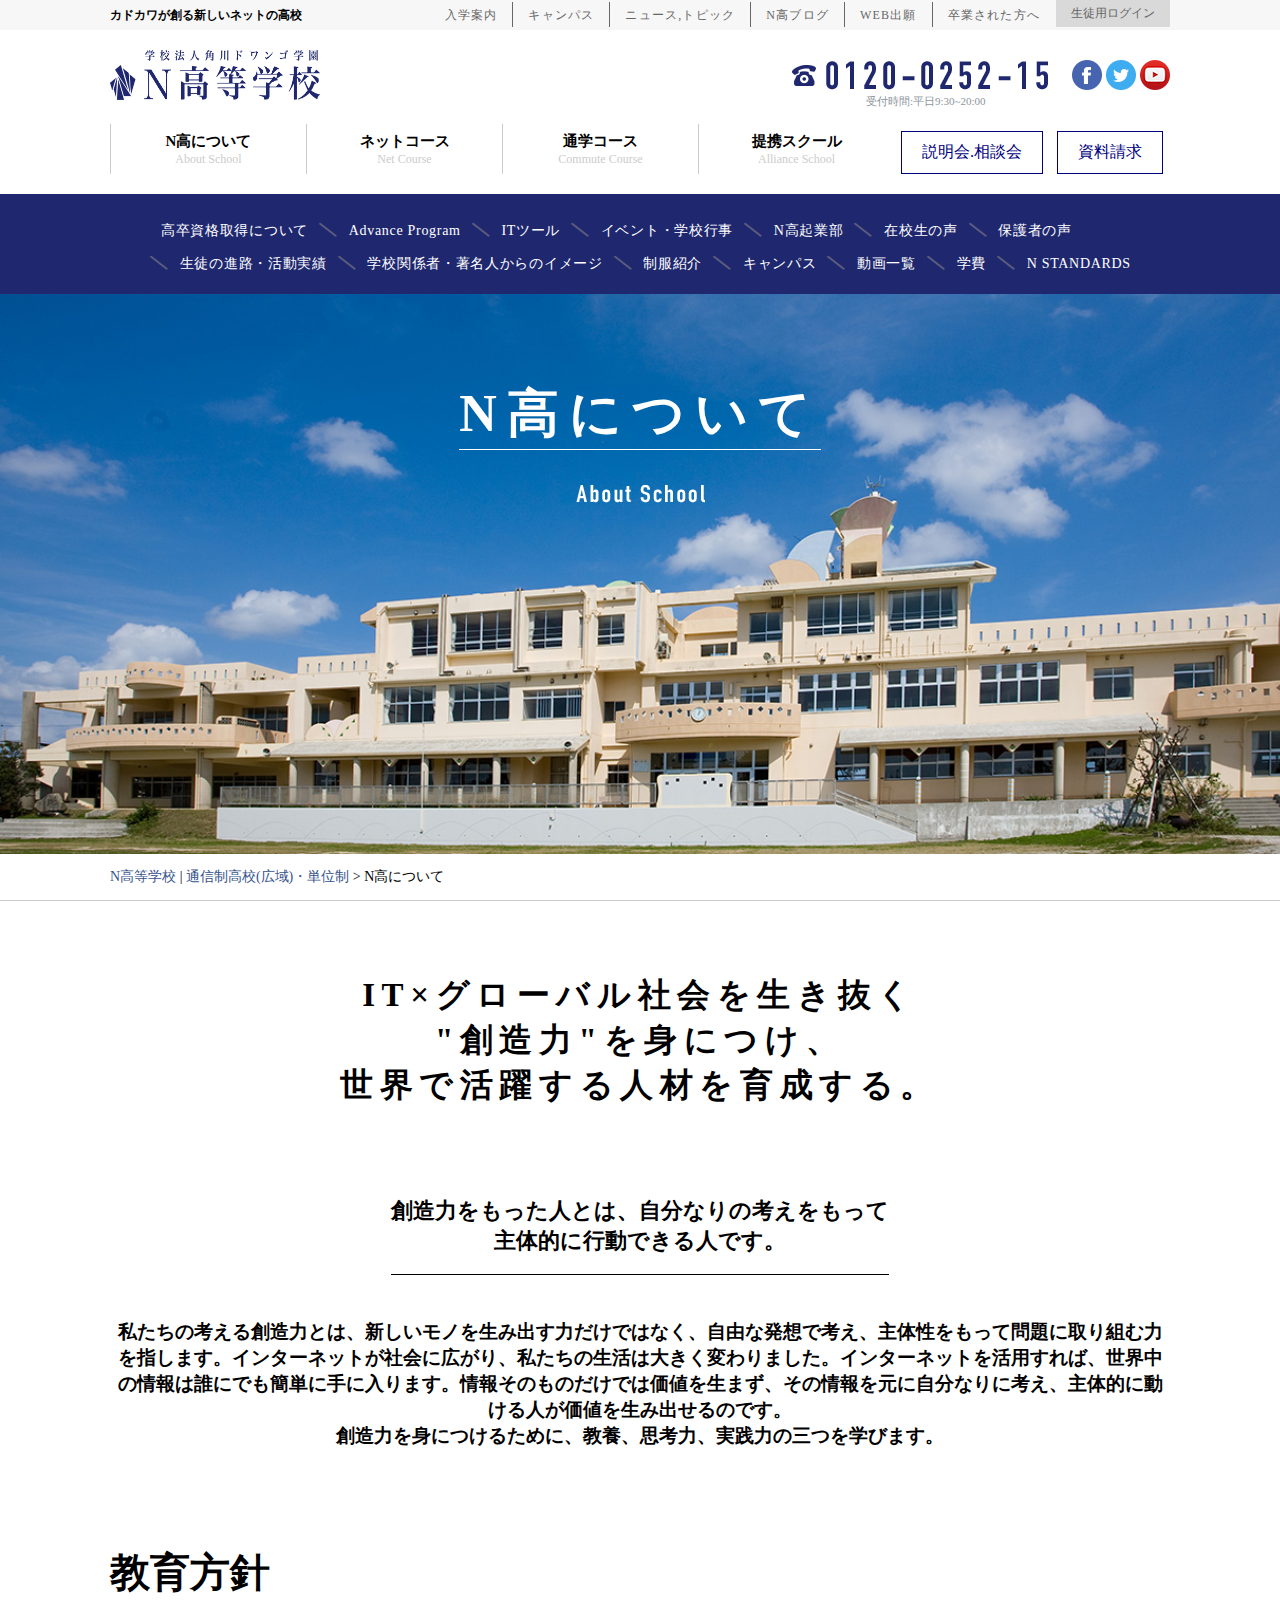
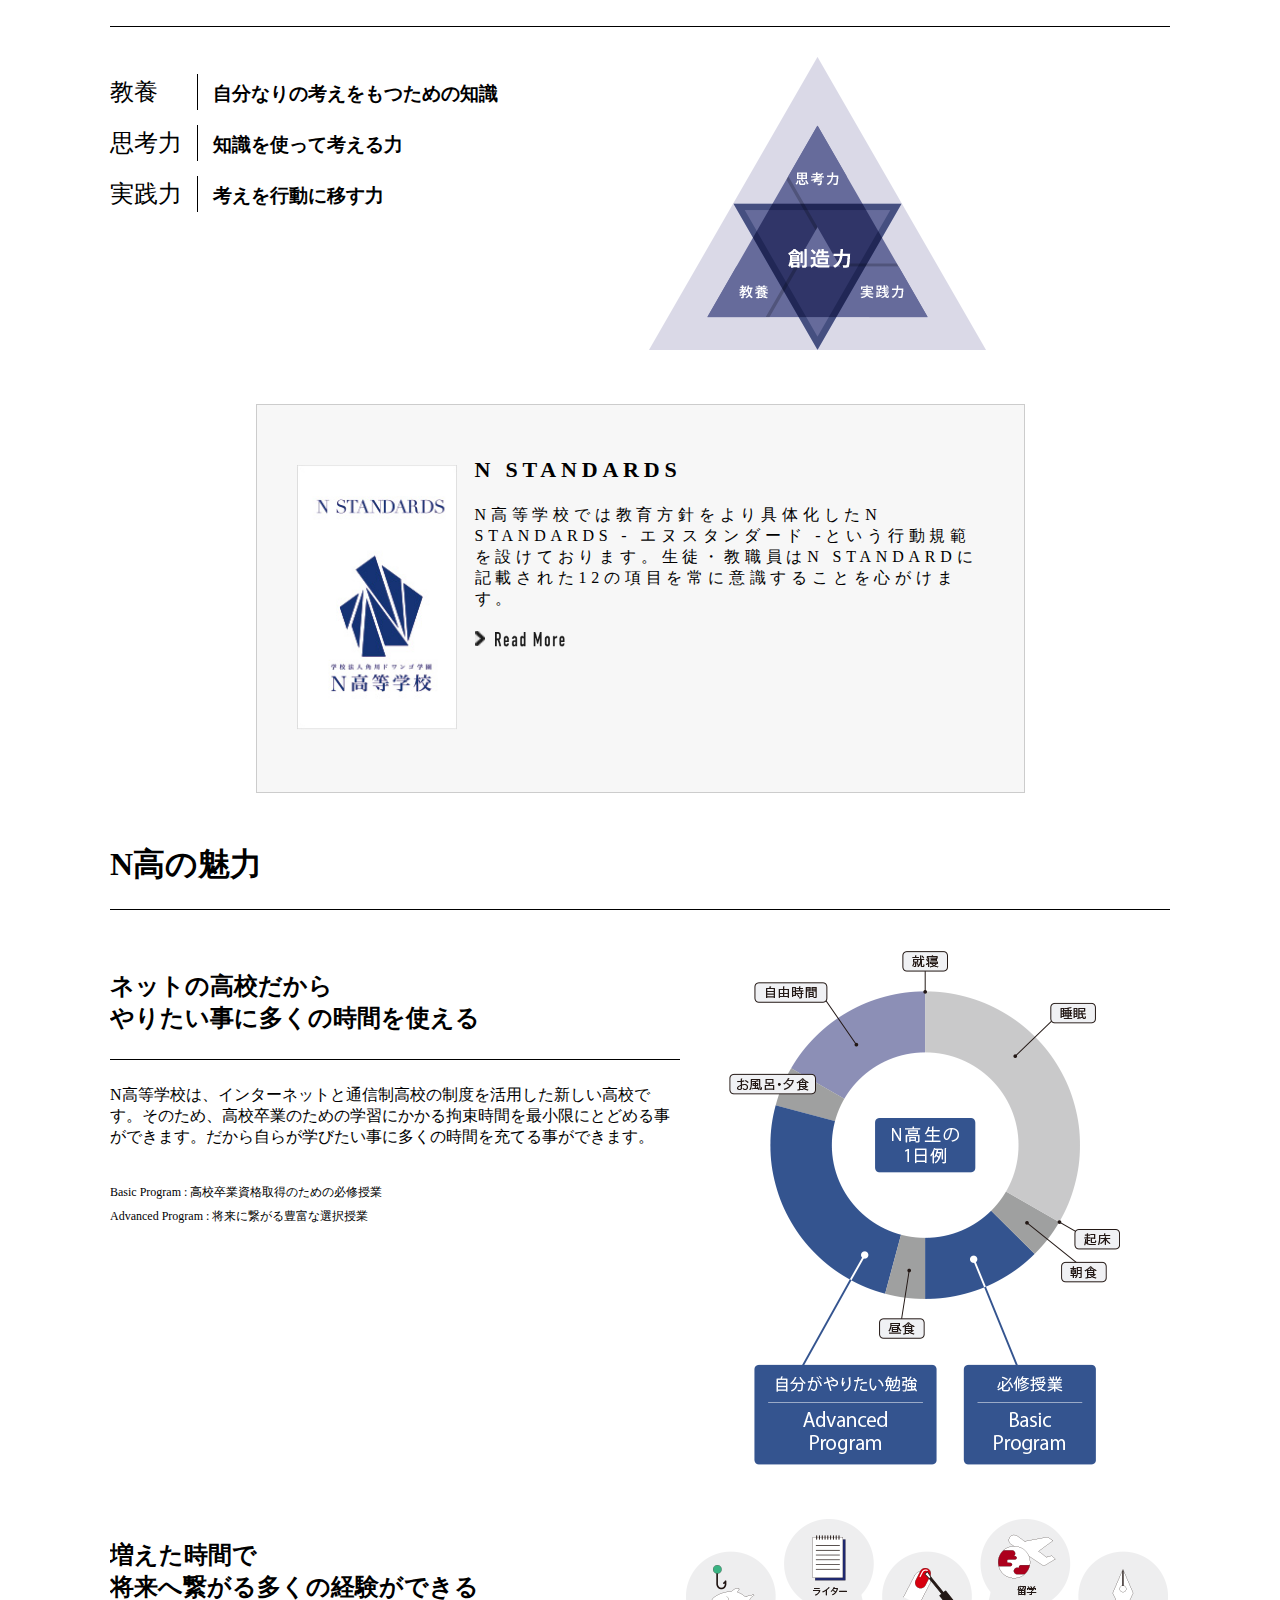
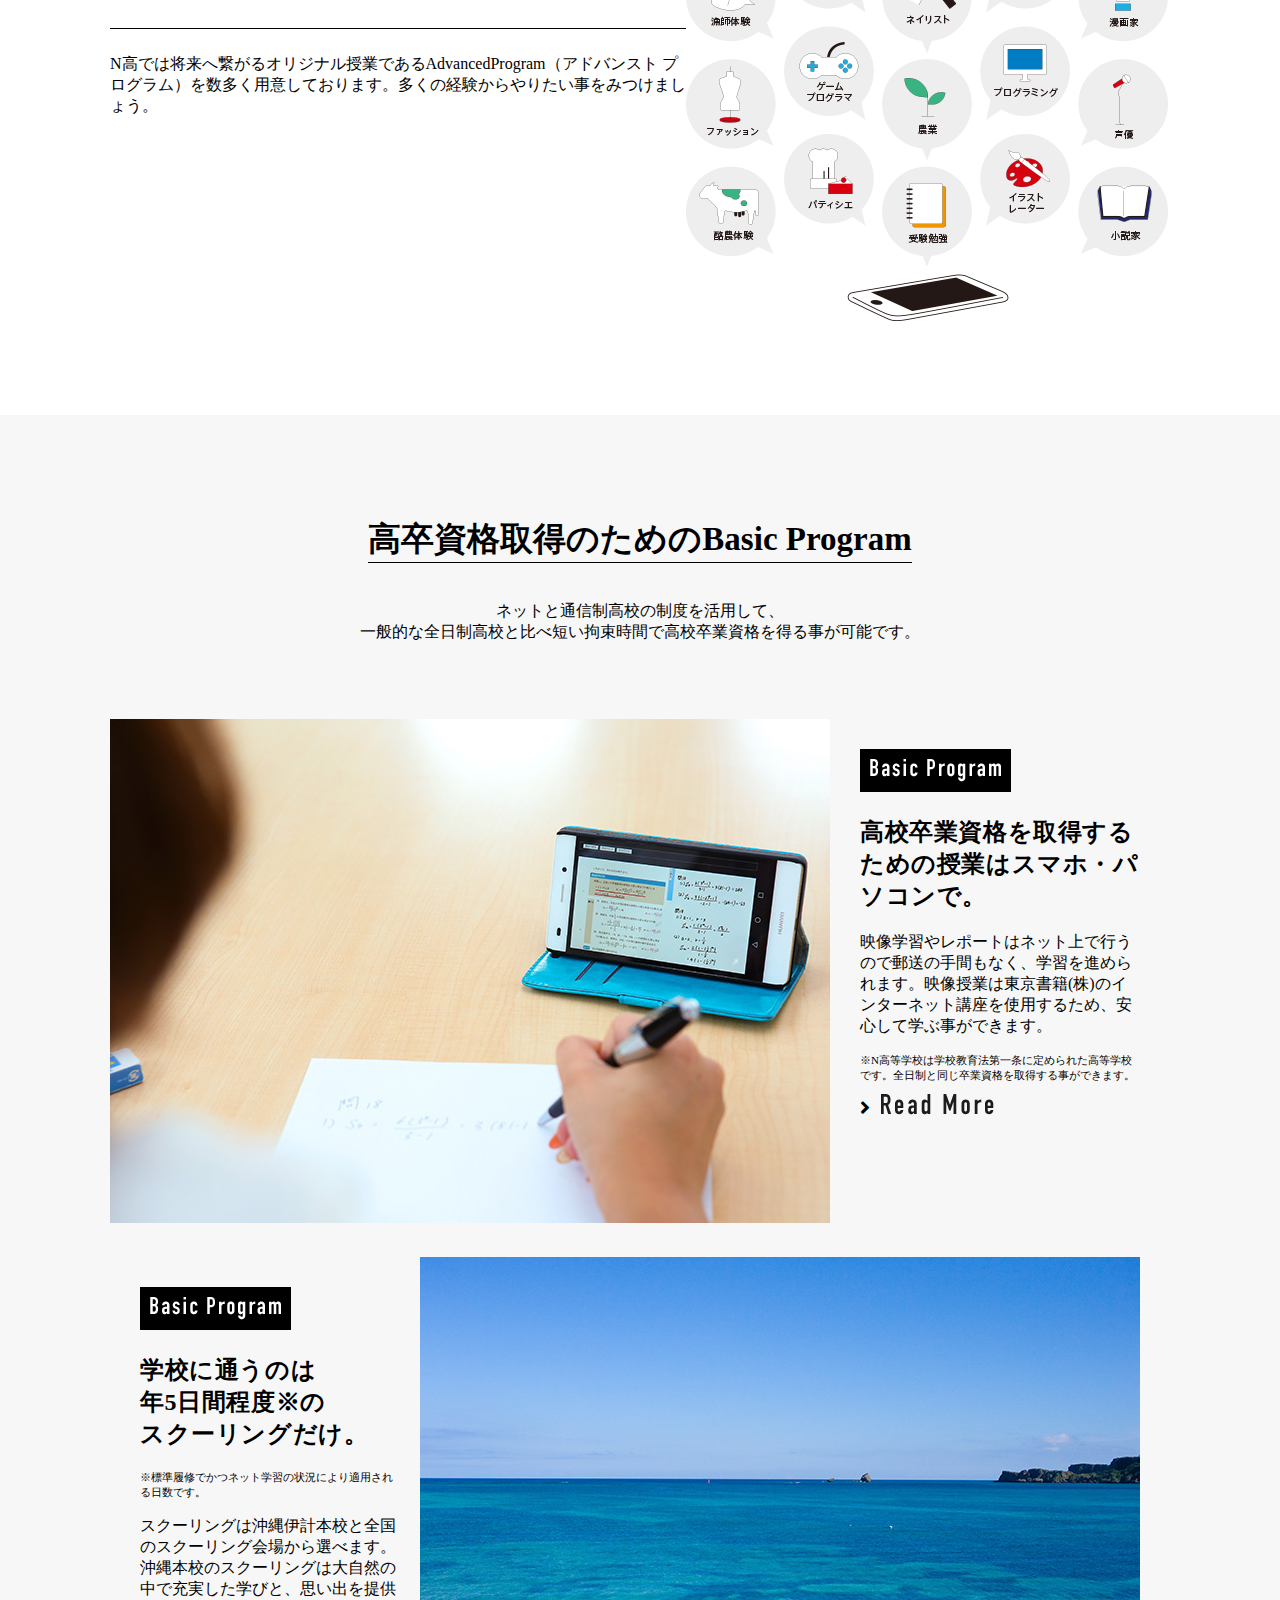
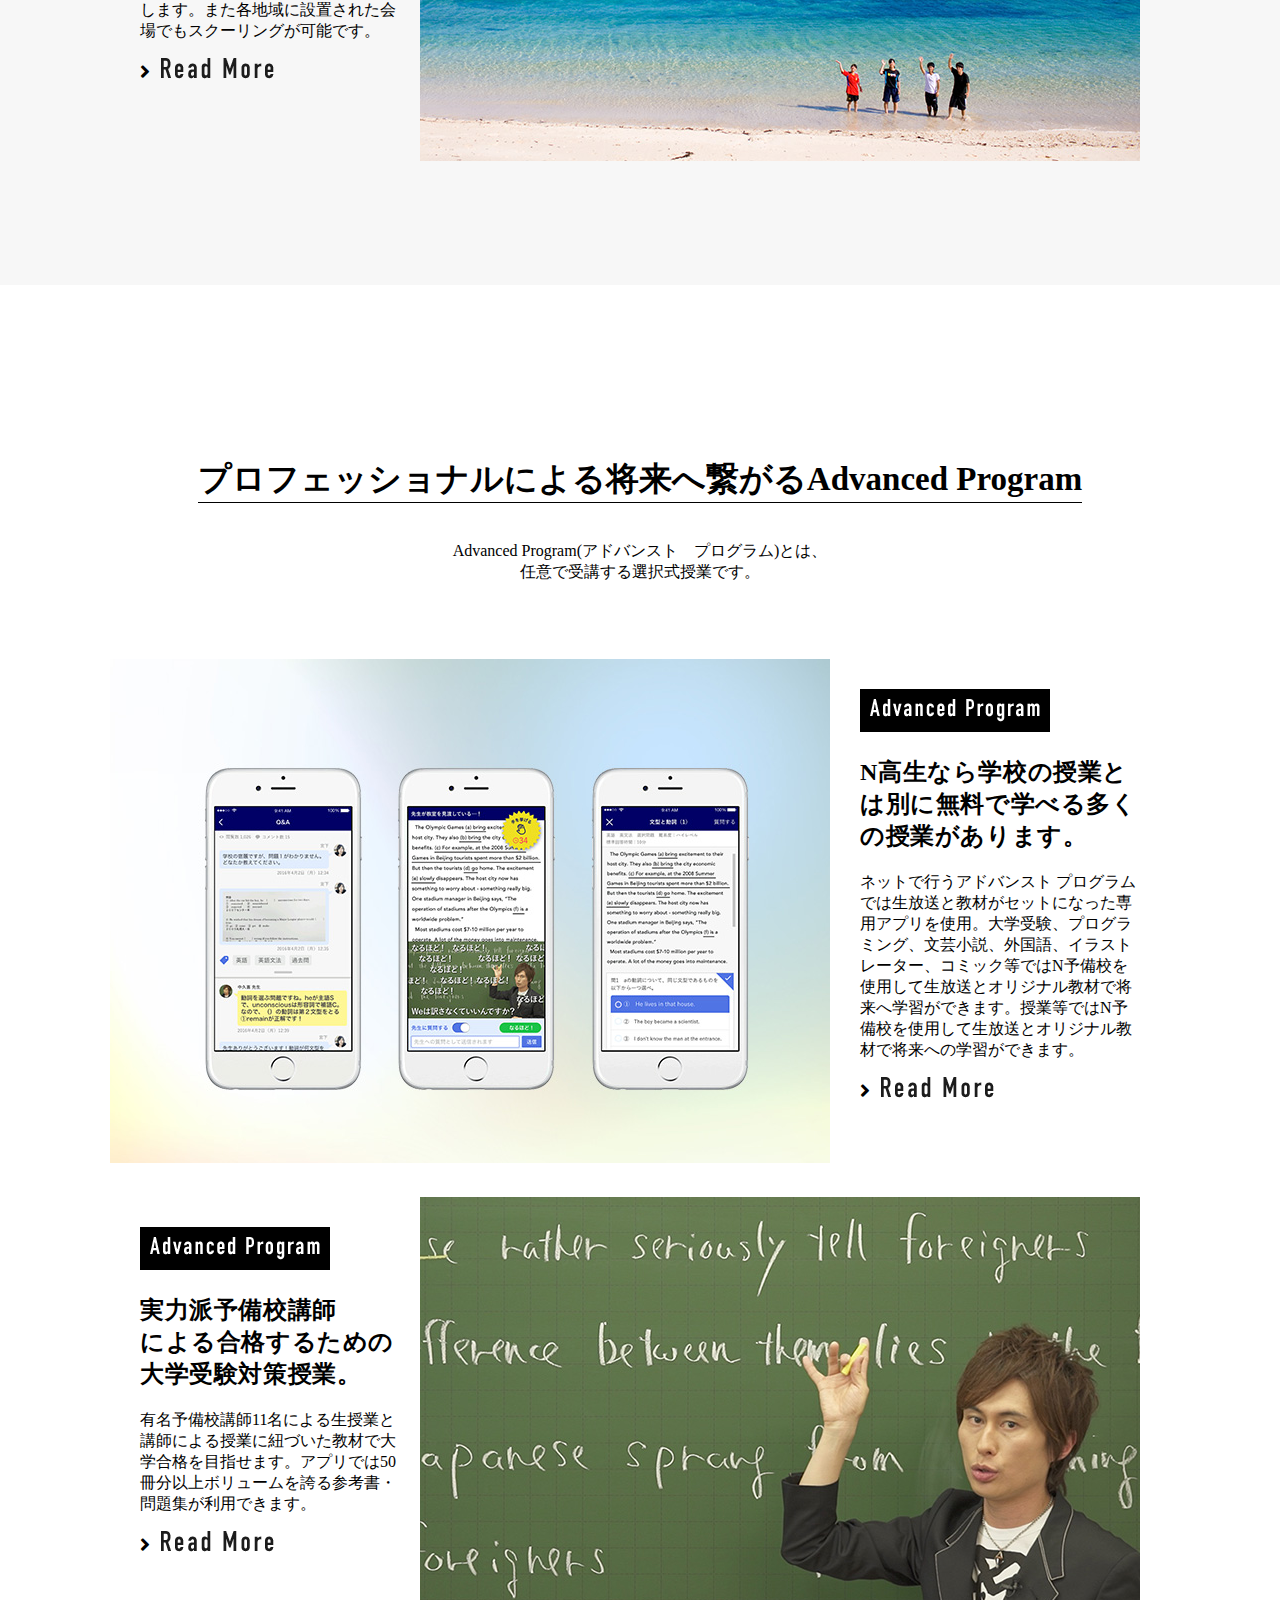
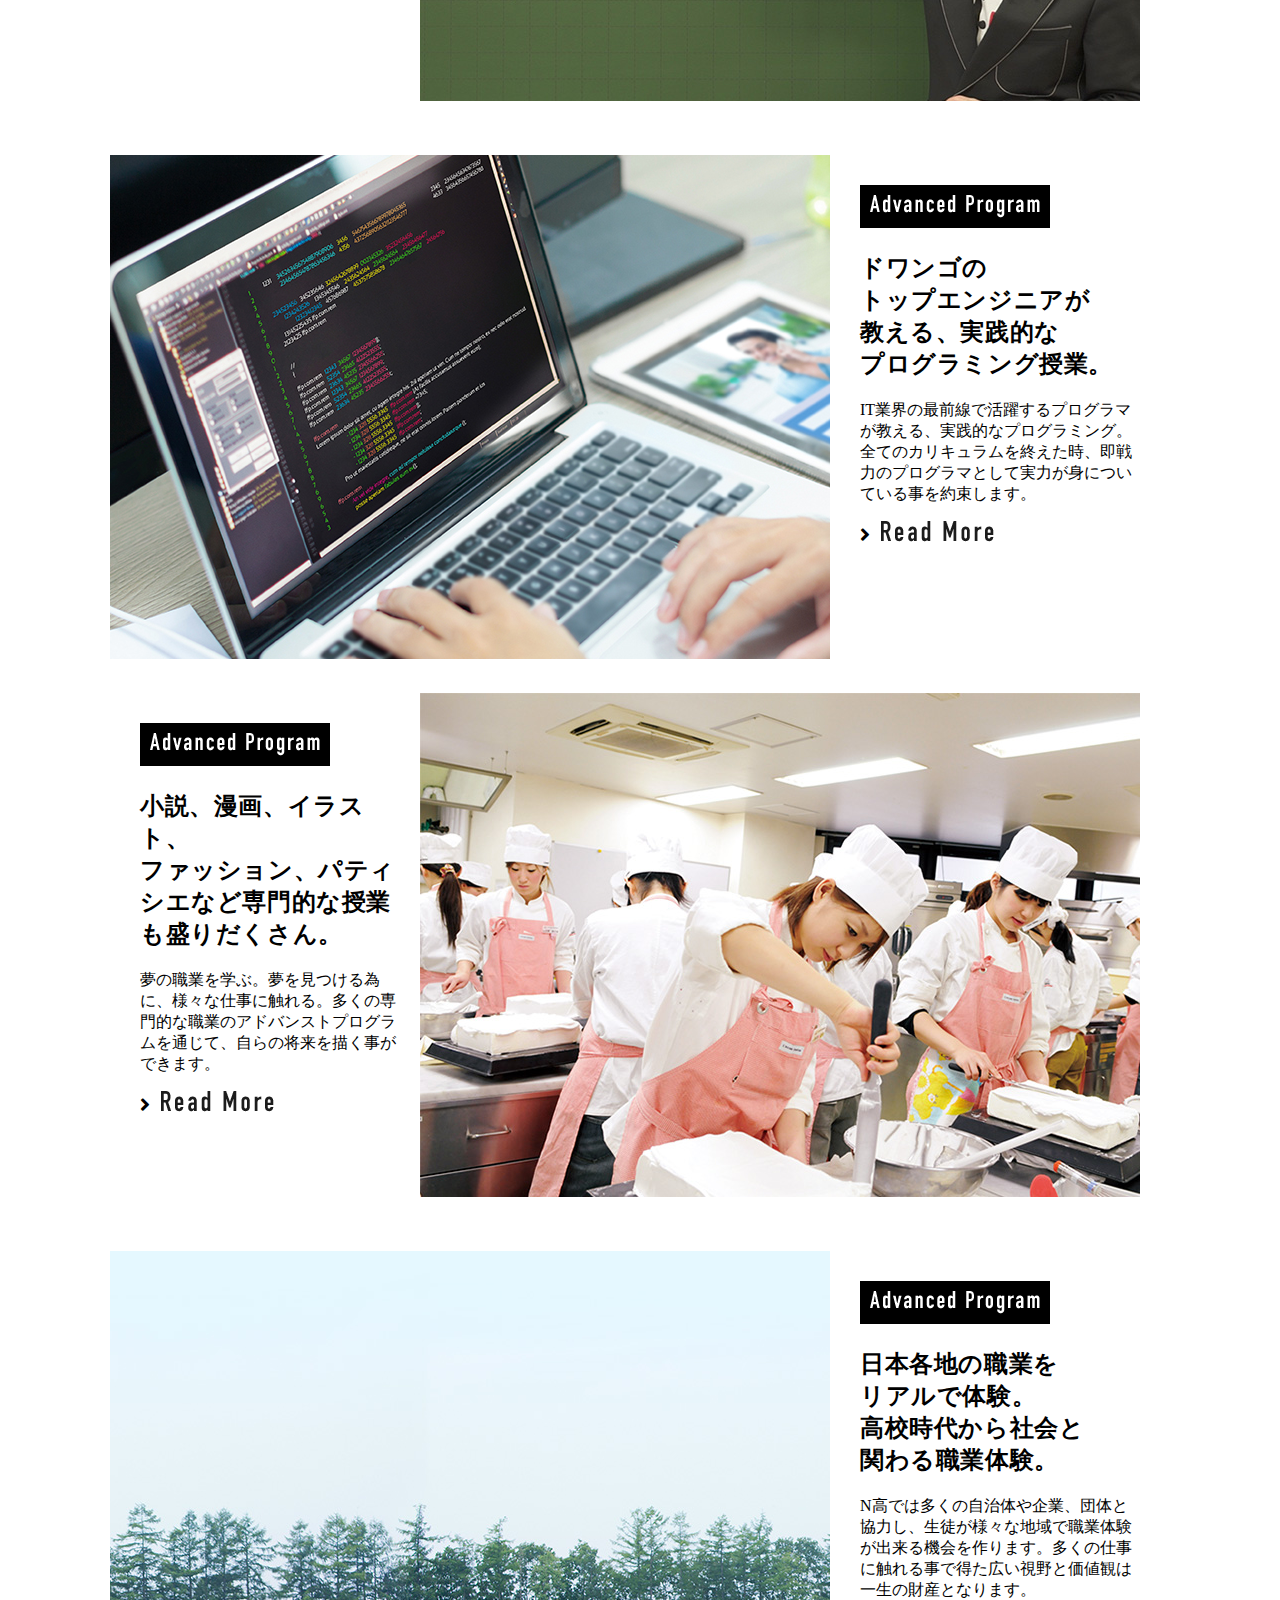
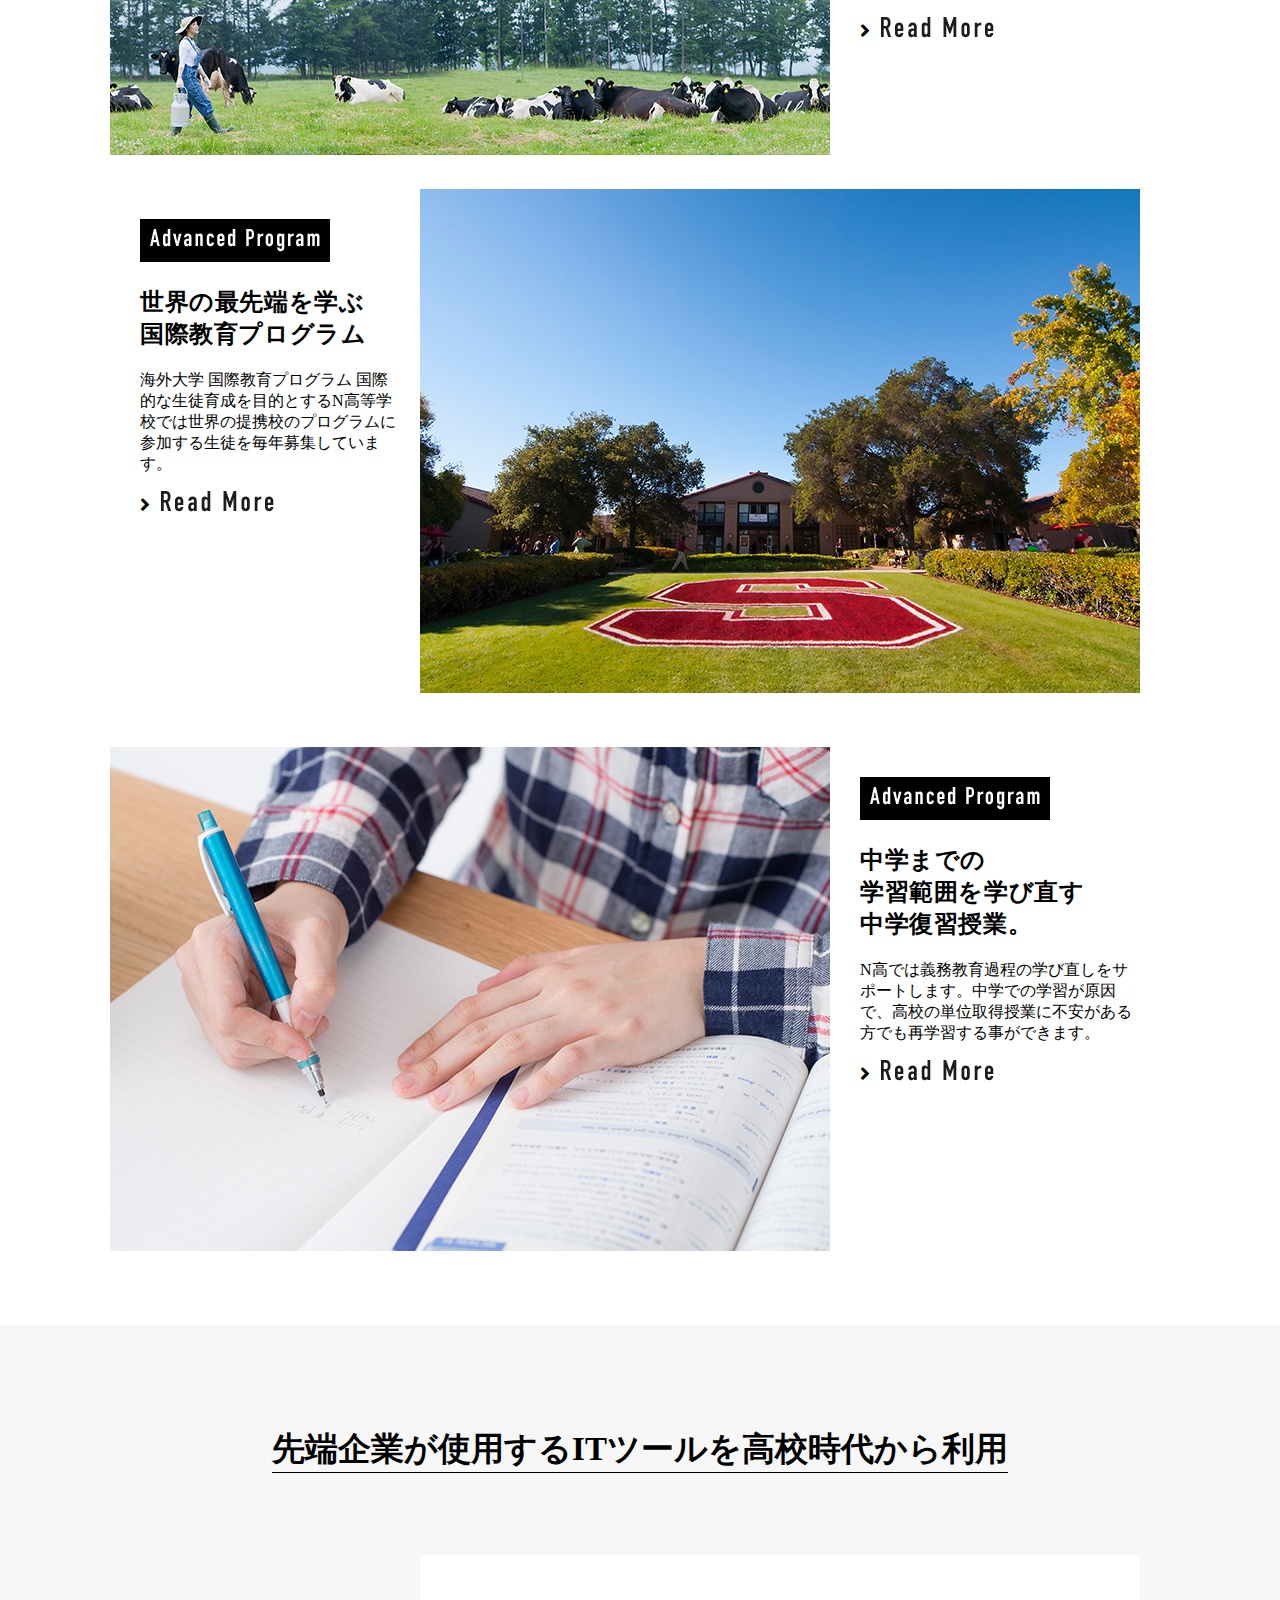
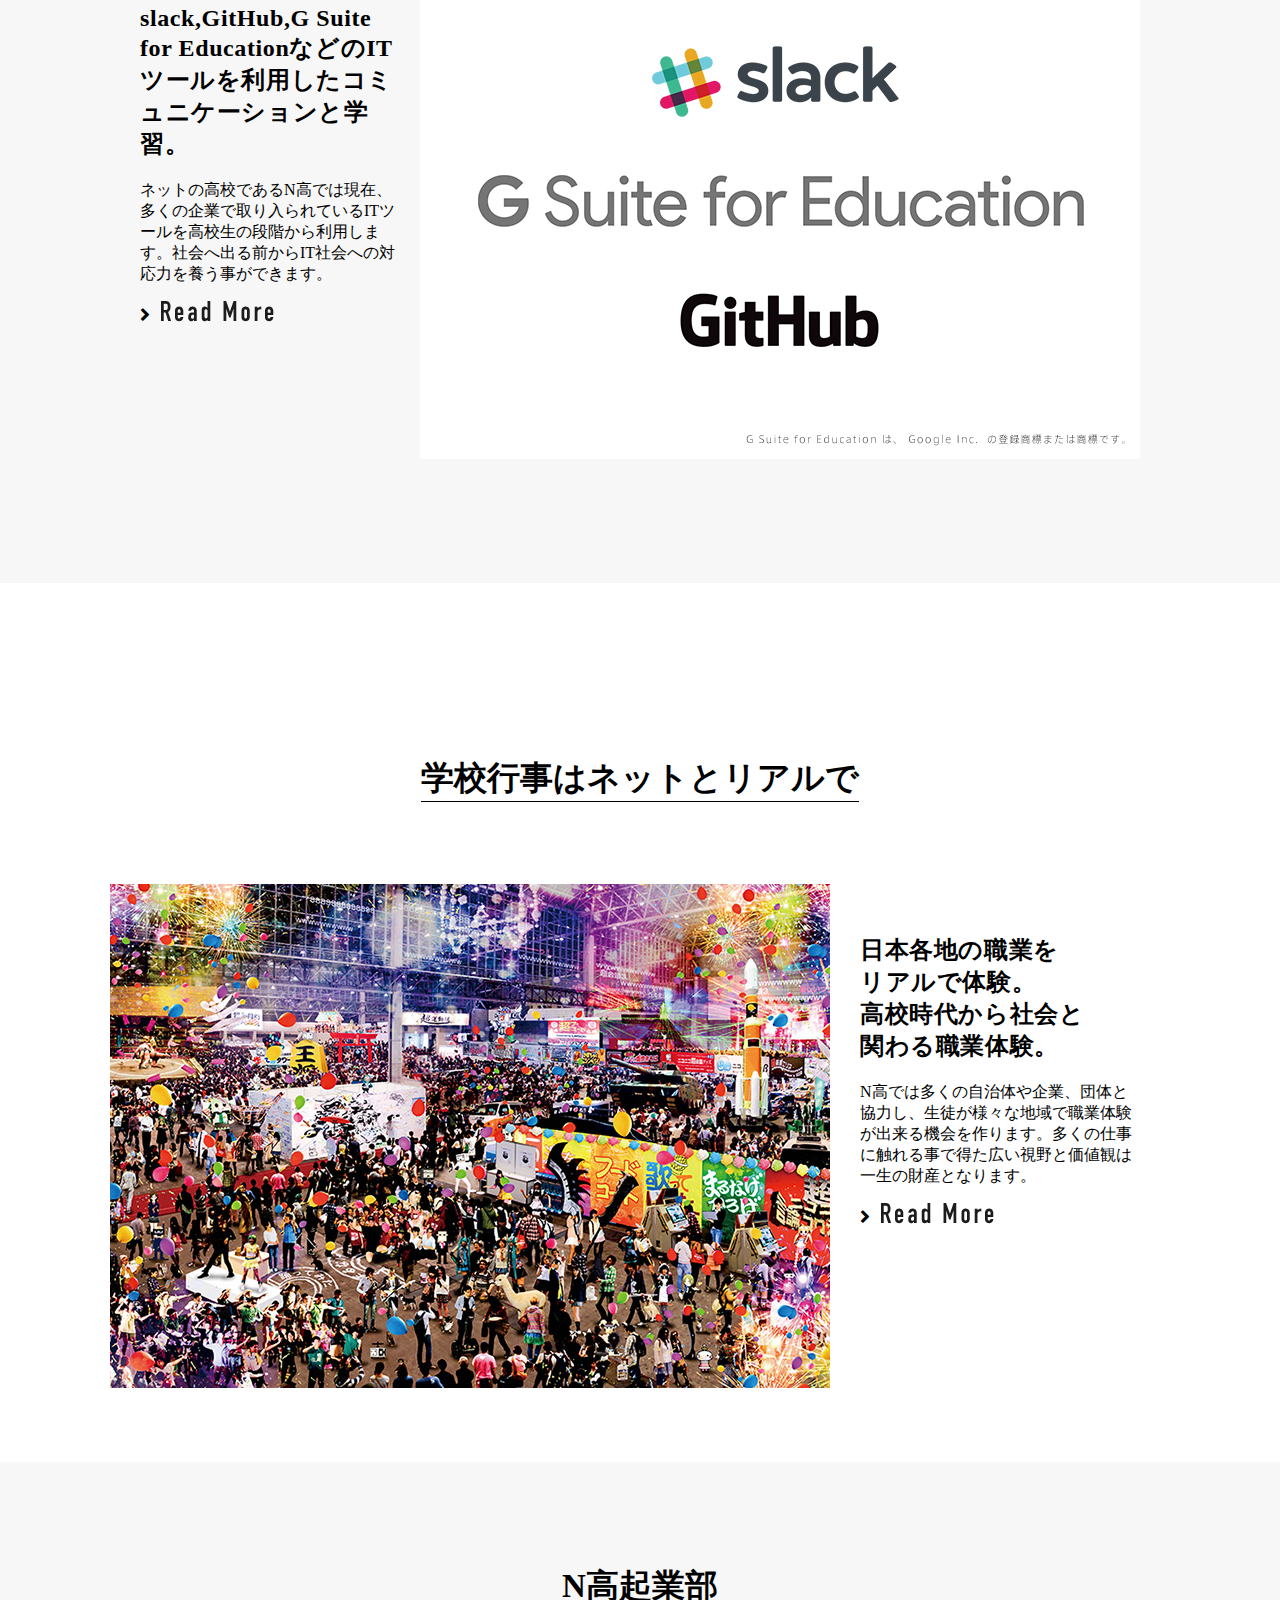
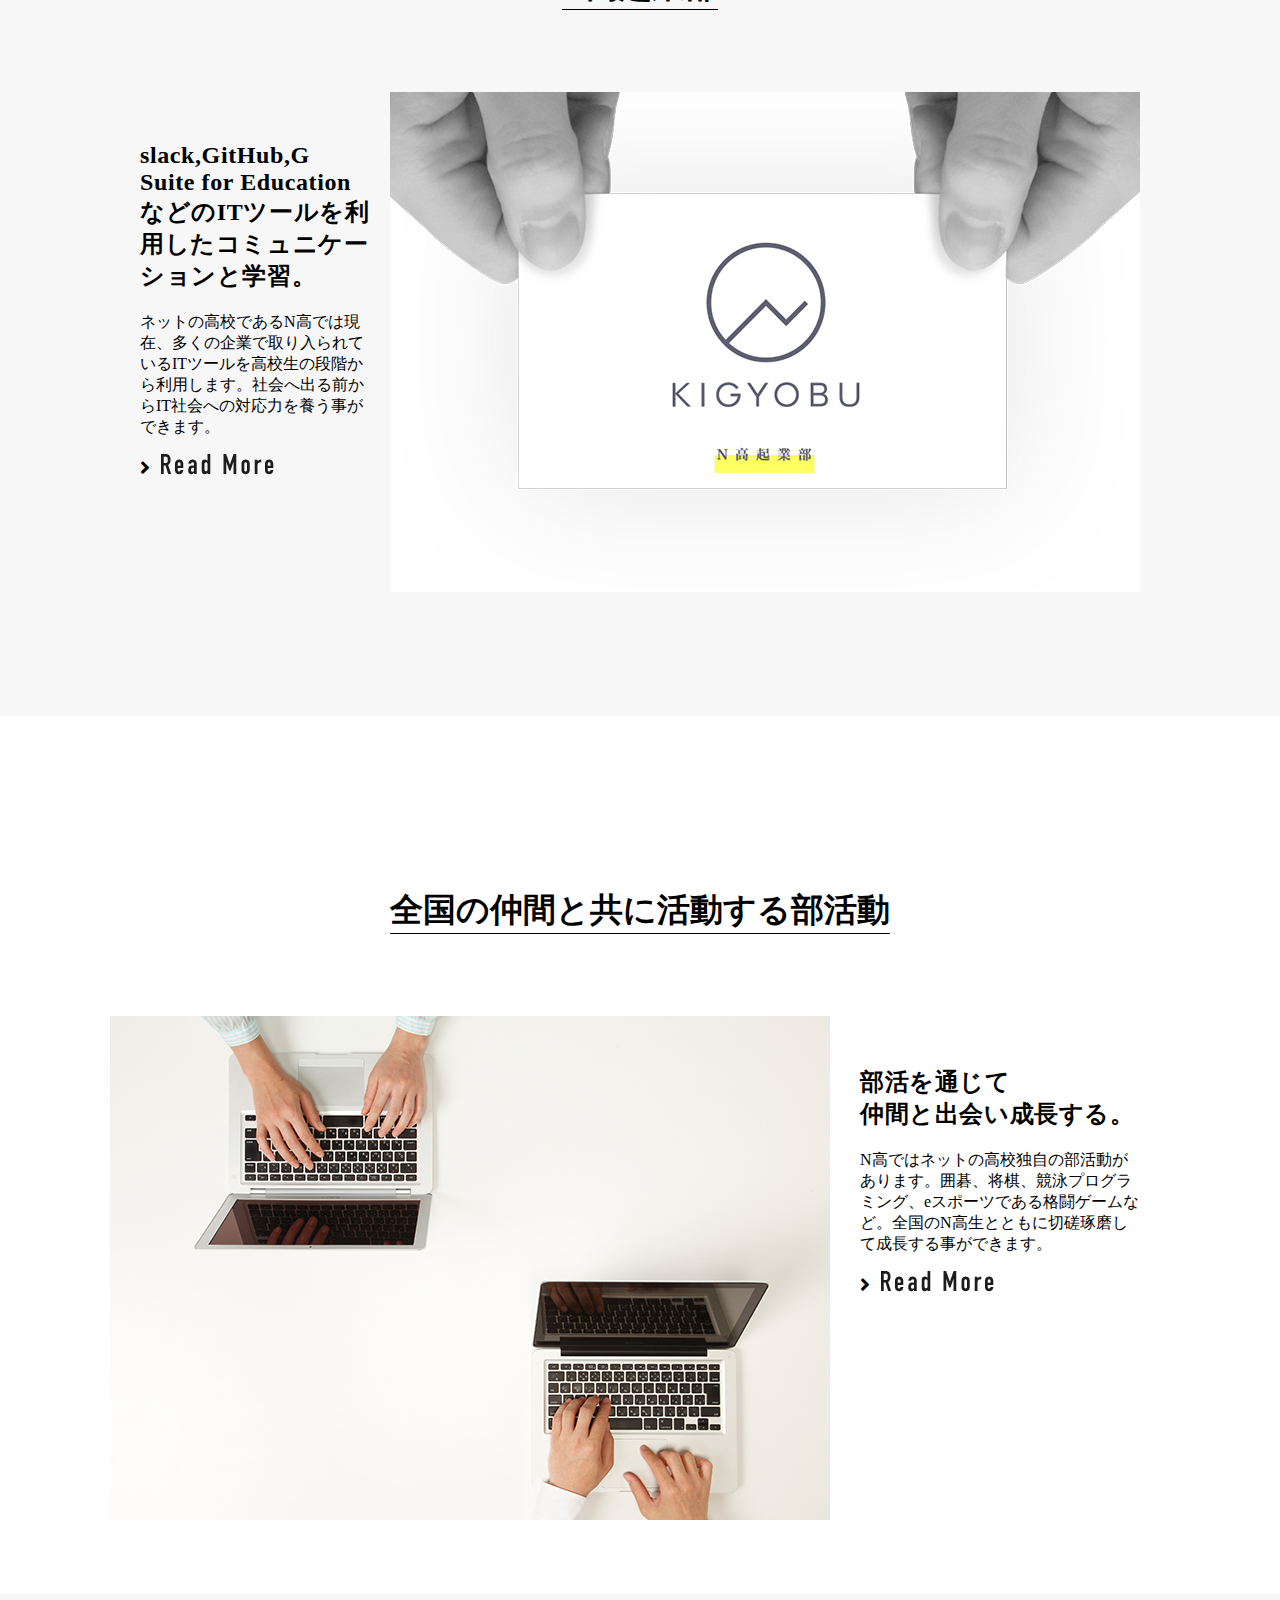
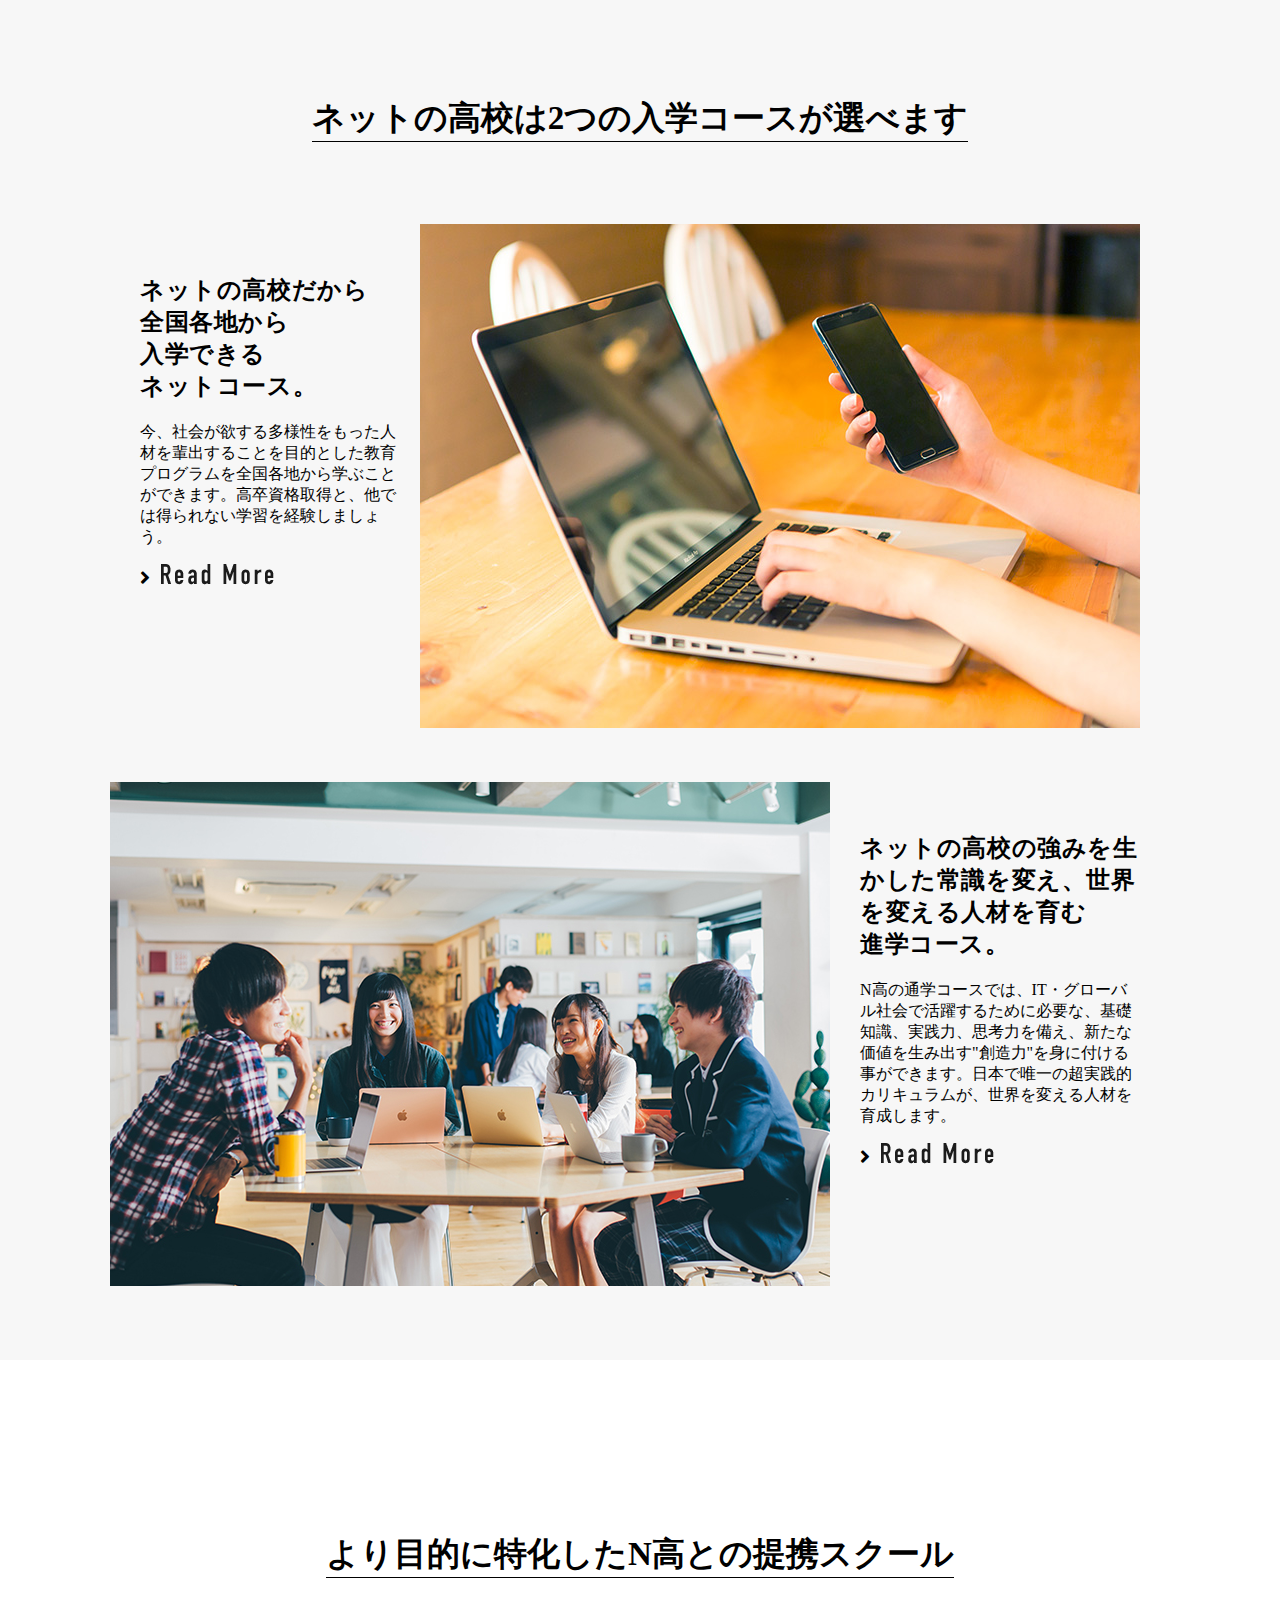
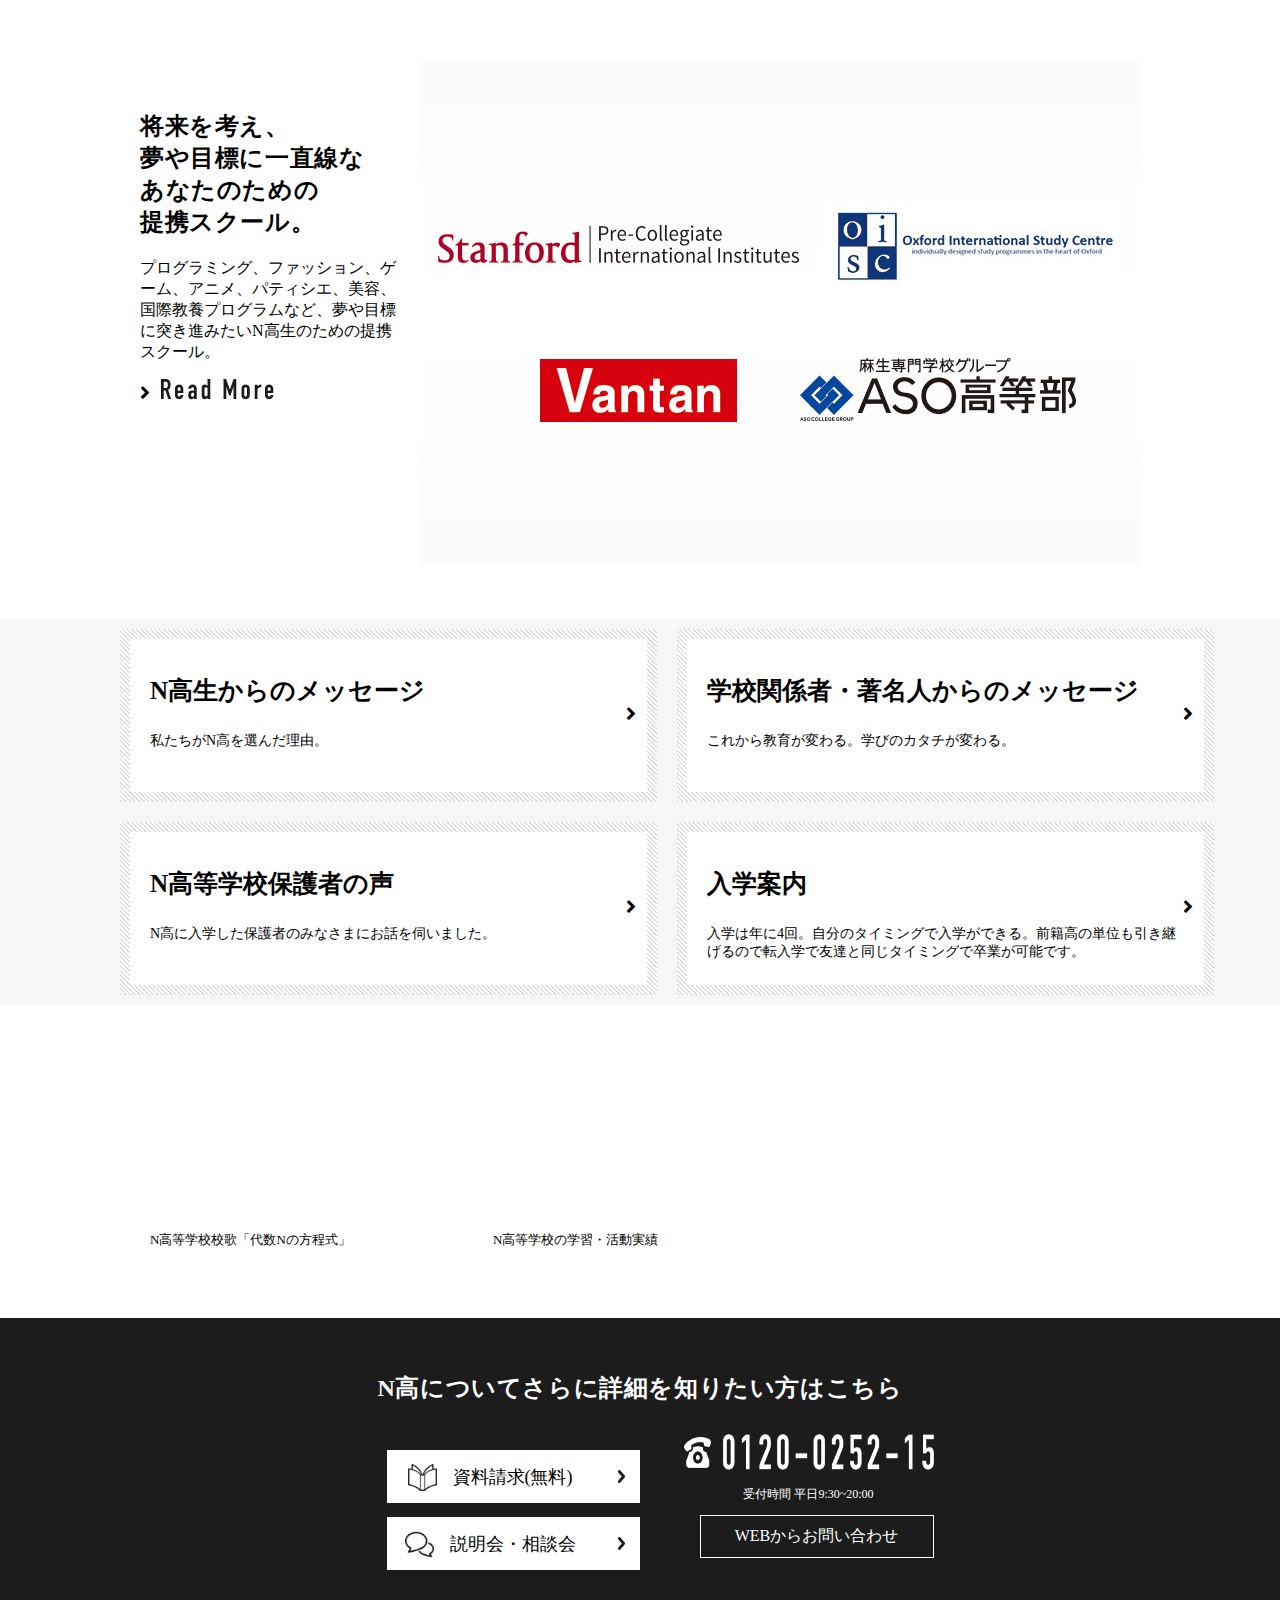
==== site-copy1のコピー/index.html @ a45d2a11 "N高模写　修正版" ====
<!DOCTYPE html>
<html lang="ja">
  <head>
    <meta charset="utf-8">
    <title>N高 模写</title>
    <link rel="stylesheet" href="css/style.css">
    <link href="https://use.fontawesome.com/releases/v5.6.1/css/all.css" rel="stylesheet">
  </head>
  <body>

    <header>
      <div class="header-top">
        <div class="container">
          <h2>カドカワが創る新しいネットの高校</h2>

          <ul>
            <li><a href="">入学案内</a></li>
            <li><a href="">キャンパス</a></li>
            <li><a href="">ニュース,トピック</a></li>
            <li><a href="">N高ブログ</a></li>
            <li><a href="">WEB出願</a></li>
            <li id="graduation"><a href="">卒業された方へ</a></li>
            <a href="#" class="btn">生徒用ログイン</a>
          </ul>
        </div>
       </div>

     <div class="header-main">
       <div class="container">
           <div class="contact-top clearfix">
              <div class="header-logo">
                <img src="images/header_mainlogo_pc01.png" alt="" width="210" height="50">
              </div>

              <div class="header-contact">
                 <img  class="call" src="images/header_tel01.png" title="受付時間:平日9:30~20:00">
                 <img src="images/header_social01_01.png" alt="">
                 <img src="images/header_social01_02.png" alt="">
                 <img src="images/header_social01_03.png" alt="">
                 <p>受付時間:平日9:30~20:00</p>
              </div>
           </div>

       <div class="contact-bottom">

            <div class="contact-btn">

                <a class="button" href="#" >資料請求</a>
                <a class="button" href="#" >説明会.相談会</a>

            </div>
            <div class="header-nav">

               <div id="nav-item"><a href="#"><h2>N高について</h2><p>About School</p></a></div>
               <div id="nav-item"><a href="#"><h2>ネットコース</h2><p>Net Course</p></a></div>
               <div id="nav-item"><a href="#"><h2>通学コース</h2><p>Commute Course</p></a></div>
               <div id="nav-item"><a href="#"><h2>提携スクール</h2><p>Alliance School</p></a></div>

           </div>
       </div>
     </div>
    </div>

    </header>

    <nav class="localNavi">

      <div class="container">
        <ul>
          <li><a href="#">高卒資格取得について</a></li>
          <li><i class="fas fa-slash"></i><a href="#">Advance Program</a></li>
          <li><i class="fas fa-slash"></i><a href="#">ITツール</a></li>
          <li><i class="fas fa-slash"></i><a href="#">イベント・学校行事</a></li>
          <li><i class="fas fa-slash"></i><a href="#">N高起業部</a></li>
          <li><i class="fas fa-slash"></i><a href="#">在校生の声</a></li>
          <li><i class="fas fa-slash"></i><a href="#">保護者の声</a></li>
          <li><i class="fas fa-slash"></i><a href="#">生徒の進路・活動実績</a></li>
          <li><i class="fas fa-slash"></i><a href="#">学校関係者・著名人からのイメージ</a></li>
          <li><i class="fas fa-slash"></i><a href="#">制服紹介</a></li>
          <li><i class="fas fa-slash"></i><a href="#">キャンパス</a></li>
          <li><i class="fas fa-slash"></i><a href="#">動画一覧</a></li>
          <li><i class="fas fa-slash"></i><a href="#">学費</a></li>
          <li><i class="fas fa-slash"></i><a href="#">N STANDARDS</a></li>
        </ul>
      </div>
    </nav>

    <main>
      <div class="contents-item">

          <h1 id="title">N高について</h1>
          <div class="imageSub">
            <img src="images/about_maintitle_ruby01.png" alt="">
          </div>

        </div>

      <div id="topicPath-underline">
        <div class="container">
         <p class="topicPath"><a id="likeBlue" href="#">N高等学校</a> | <a id="likeBlue" href="#">通信制高校(広域)・単位制</a> &gt; <a href="#">N高について</a></p>
       </div>
     </div>

   <div id="top-wrapper">
     <div class="container">
      <article class="titleTopic">
          <h1 class="articleTop">IT×グローバル社会を生き抜く<br>"創造力"を身につけ、<br>世界で活躍する人材を育成する。</h1>
          <h2 class="articleMiddle">創造力をもった人とは、自分なりの考えをもって<br>主体的に行動できる人です。</h2>
          <h3 class="articleBottom">私たちの考える創造力とは、新しいモノを生み出す力だけではなく、自由な発想で考え、主体性をもって問題に取り組む力を指します。インターネットが社会に広がり、私たちの生活は大きく変わりました。インターネットを活用すれば、世界中の情報は誰にでも簡単に手に入ります。情報そのものだけでは価値を生まず、その情報を元に自分なりに考え、主体的に動ける人が価値を生み出せるのです。
          <br>創造力を身につけるために、教養、思考力、実践力の三つを学びます。</h3>
      </article>

      <section class="contents-box1">
          <div class="title">
            <h1>教育方針</h1>
          </div>

         <div class="contents-aboutList">
            <div class="contents-aboutList-A">

                <h3><span>教養　</span>自分なりの考えをもつための知識</h3>
                <h3><span>思考力</span>知識を使って考える力</h3>
                <h3><span>実践力</span>考えを行動に移す力</h3>

            </div>
            <div class="contents-aboutList-B">
              <img src="images/about_img00_01.png" alt="">
            </div>
          </div>

         <div class="contents-aboutBox">
           <a href="#">
             <div class="contents-aboutBox-A">
                <img src="images/credo_card.jpg" alt="" width="160" height="265">
              </div>
              <div class="contents-aboutBox-B">
                <h3>N STANDARDS</h3>
                <p>N高等学校では教育方針をより具体化したN STANDARDS - エヌスタンダード -という行動規範を設けております。生徒・教職員はN STANDARDに記載された12の項目を常に意識することを心がけます。</p>
                <p class="more"><img src="images/text_read_more01_black01.png" alt="" width="70" height="15"></p>
              </div>
           </a>
         </div>
      </section>

      <div class="contents-box2">
          <div class="title">
            <h1 >N高の魅力</h1>
          </div>

        <div class="box">
          <div class="contents-aboutBox-C">
              <h2>ネットの高校だから<br>やりたい事に多くの時間を使える</h2>
              <p>N高等学校は、インターネットと通信制高校の制度を活用した新しい高校です。そのため、高校卒業のための学習にかかる拘束時間を最小限にとどめる事ができます。だから自らが学びたい事に多くの時間を充てる事ができます。</p>
              <div class="explain">
                <p>Basic Program : 高校卒業資格取得のための必修授業</p>
                <p>Advanced Program : 将来に繋がる豊富な選択授業</p>
              </div>
          </div>

          <div class="contents-aboutBox-D">
              <img src="images/about_img02_01_20170927.png" alt="">
          </div>
        </div>


        <div class="box">
            <div class="contents-aboutBox-C">
              <h2>増えた時間で<br>将来へ繋がる多くの経験ができる</h2>
              <p>N高では将来へ繋がるオリジナル授業であるAdvancedProgram（アドバンスト プログラム）を数多く用意しております。多くの経験からやりたい事をみつけましょう。</p>
            </div>

            <div class="contents-aboutBox-D">
              <img src="images/about_img02_02.png" alt="">
            </div>
        </div>
      </div>
    </div>
  </div>

   <div class="main-wrapper">
       <section class="gray">
         <div class="container">
           <div class="wrapper-title">
               <h1>高卒資格取得のためのBasic Program</h1>
               <p>ネットと通信制高校の制度を活用して、<br>一般的な全日制高校と比べ短い拘束時間で高校卒業資格を得る事が可能です。</p>
           </div>

           <div class="main-wrapperTop">
             <div class="main-wrapertop-img">
                <img src="images/about_img03_01.jpg" alt="">
             </div>

             <div class="main-wrapper-text">
                 <a href="#">
                 <img class="black-logo" src="images/text_basic_program01_white01.png" alt="">
                 <h2>高校卒業資格を取得するための授業はスマホ・パソコンで。</h2>
                 <p>映像学習やレポートはネット上で行うので郵送の手間もなく、学習を進められます。映像授業は東京書籍(株)のインターネット講座を使用するため、安心して学ぶ事ができます。</p>
                 <p class="explain">※N高等学校は学校教育法第一条に定められた高等学校です。全日制と同じ卒業資格を取得する事ができます。</p>
                 <i class="fas fa-angle-right"></i><img src="images/text_read_more01_black01.png" alt="">
                 </a>
             </div>
         </div>


           <div class="main-wrapperBottom">
             <div class="main-wrapper-text">
               <a href="#">
               <img class="black-logo" src="images/text_basic_program01_white01.png" alt="">
               <h2>学校に通うのは<br>年5日間程度※の<br>スクーリングだけ。</h2>
               <p class="explain">※標準履修でかつネット学習の状況により適用される日数です。</p>
               <p>スクーリングは沖縄伊計本校と全国のスクーリング会場から選べます。沖縄本校のスクーリングは大自然の中で充実した学びと、思い出を提供します。また各地域に設置された会場でもスクーリングが可能です。</p>
               <i class="fas fa-angle-right"></i><img src="images/text_read_more01_black01.png" alt="">
               </a>
             </div>

             <div class="main-wrapper-img">
               <img src="images/about_img03_02.jpg" alt="">
             </div>
           </div>
         </div>
         </section>

         <section class="white">
           <div class="container">
             <div class="wrapper-title">
                <h1>プロフェッショナルによる将来へ繋がるAdvanced Program</h1>
                <p>Advanced Program(アドバンスト　プログラム)とは、<br>任意で受講する選択式授業です。</p>
             </div>

              <div class="main-wrapperTop">
                <div class="main-wrapper-img">
                  <img src="images/about_img04_01.jpg" alt="">
                </div>

                <div class="main-wrapper-text">
                  <a href="#">
                  <img class="black-logo" src="images/text_advanced_program01_white01.png" alt="">
                  <h2>N高生なら学校の授業とは別に無料で学べる多くの授業があります。</h2>
                  <p>ネットで行うアドバンスト プログラムでは生放送と教材がセットになった専用アプリを使用。大学受験、プログラミング、文芸小説、外国語、イラストレーター、コミック等ではN予備校を使用して生放送とオリジナル教材で将来へ学習ができます。授業等ではN予備校を使用して生放送とオリジナル教材で将来への学習ができます。</p>
                  <i class="fas fa-angle-right"></i><img src="images/text_read_more01_black01.png" alt="">
                  </a>
                </div>
              </div>

              <div class="main-wrapperBottom">
                <div class="main-wrapper-text">
                  <a href="#">
                  <img class="black-logo" src="images/text_advanced_program01_white01.png" alt="">
                  <h2>実力派予備校講師<br>による合格するための<br>大学受験対策授業。</h2>
                  <p>有名予備校講師11名による生授業と講師による授業に紐づいた教材で大学合格を目指せます。アプリでは50冊分以上ボリュームを誇る参考書・問題集が利用できます。</p>
                  <i class="fas fa-angle-right"></i><img src="images/text_read_more01_black01.png" alt="">
                  </a>
                </div>

                <div class="main-wrapper-img">
                  <img src="images/about_img04_02.jpg" alt="">
                </div>
              </div>


            <div class="main-wrapperTop">
              <div class="main-wrapper-img">
                <img src="images/about_img04_03.jpg" alt="">
              </div>

              <div class="main-wrapper-text">
                  <a href="#">
                  <img class="black-logo" src="images/text_advanced_program01_white01.png" alt="">
                  <h2>ドワンゴの<br>トップエンジニアが<br>教える、実践的な<br>プログラミング授業。</h2>
                  <p>IT業界の最前線で活躍するプログラマが教える、実践的なプログラミング。全てのカリキュラムを終えた時、即戦力のプログラマとして実力が身についている事を約束します。</p>
                  <i class="fas fa-angle-right"></i><img src="images/text_read_more01_black01.png" alt="">
                  </a>
              </div>
            </div>

            <div class="main-wrapperBottom">

             <div class="main-wrapper-text">
                <a href="#">
                <img class="black-logo" src="images/text_advanced_program01_white01.png" alt="">
                <h2>小説、漫画、イラスト、<br>ファッション、パティシエなど専門的な授業も盛りだくさん。</h2>
                <p>夢の職業を学ぶ。夢を見つける為に、様々な仕事に触れる。多くの専門的な職業のアドバンストプログラムを通じて、自らの将来を描く事ができます。</p>
                <i class="fas fa-angle-right"></i><img src="images/text_read_more01_black01.png" alt="">
                </a>
              </div>

             <div class="main-wrapper-img">
               <img src="images/about_img04_04.jpg" alt="">
             </div>
            </div>

            <div class="main-wrapperTop">
              <div class="main-wrapper-img">
                <img src="images/about_img04_05.jpg" alt="">
              </div>

              <div class="main-wrapper-text">
                <a href="#">
                <img class="black-logo" src="images/text_advanced_program01_white01.png" alt="">
                <h2>日本各地の職業を<br>リアルで体験。<br>高校時代から社会と<br>関わる職業体験。</h2>
                <p>N高では多くの自治体や企業、団体と協力し、生徒が様々な地域で職業体験が出来る機会を作ります。多くの仕事に触れる事で得た広い視野と価値観は一生の財産となります。</p>
                <i class="fas fa-angle-right"></i><img src="images/text_read_more01_black01.png" alt="">
                </a>
              </div>
            </div>

            <div class="main-wrapperBottom">
              <div class="main-wrapper-text">
                  <a href="#">
                  <img class="black-logo" src="images/text_advanced_program01_white01.png" alt="">
                  <h2>世界の最先端を学ぶ<br>国際教育プログラム</h2>
                  <p>海外大学 国際教育プログラム 国際的な生徒育成を目的とするN高等学校では世界の提携校のプログラムに参加する生徒を毎年募集しています。</p>
                  <i class="fas fa-angle-right"></i><img src="images/text_read_more01_black01.png" alt="">
                  </a>
              </div>

              <div class="main-wrapper-img">
                <img src="images/about_img04_06.jpg" alt="">
              </div>
            </div>

            <div class="main-wrapperTop">
              <div class="main-wrapper-img">
                <img src="images/about_img04_07.jpg" alt="">
              </div>

              <div class="main-wrapper-text">
                  <a href="#">
                  <img class="black-logo" src="images/text_advanced_program01_white01.png" alt="">
                  <h2>中学までの<br>学習範囲を学び直す<br>中学復習授業。</h2>
                  <p>N高では義務教育過程の学び直しをサポートします。中学での学習が原因で、高校の単位取得授業に不安がある方でも再学習する事ができます。</p>
                  <i class="fas fa-angle-right"></i><img src="images/text_read_more01_black01.png" alt="">
                  </a>
              </div>
            </div>
          </div>
        </section>

        <section class="gray">
          <div class="container">
            <div class="wrapper-title">
                <h1>先端企業が使用するITツールを高校時代から利用</h1>
            </div>

              <div class="main-wrapperBottom">

                <div class="main-wrapper-text">
                    <a href="#">
                    <h2>slack,GitHub,G Suite for EducationなどのITツールを利用したコミュニケーションと学習。</h2>
                    <p>ネットの高校であるN高では現在、多くの企業で取り入られているITツールを高校生の段階から利用します。社会へ出る前からIT社会への対応力を養う事ができます。</p>
                    <i class="fas fa-angle-right"></i><img src="images/text_read_more01_black01.png" alt="">
                    </a>
                </div>

               <div class="main-wrapper-img">
                   <img src="images/about_img05_01.jpg" alt="">
               </div>
              </div>
            </div>
        </section>

        <section class="white">
          <div class="container">
            <div class="wrapper-title">
              <h1>学校行事はネットとリアルで</h1>
            </div>

              <div class="main-wrapperTop">
                <div class="main-wrapper-img">
                  <img src="images/about_img06_01.jpg" alt="">
                </div>

                <div class="main-wrapper-text">
                  <a href="#">
                  <h2>日本各地の職業を<br>リアルで体験。<br>高校時代から社会と<br>関わる職業体験。</h2>
                  <p>N高では多くの自治体や企業、団体と協力し、生徒が様々な地域で職業体験が出来る機会を作ります。多くの仕事に触れる事で得た広い視野と価値観は一生の財産となります。</p>
                  <i class="fas fa-angle-right"></i><img src="images/text_read_more01_black01.png" alt="">
                  </a>
                </div>
              </div>
            </div>
          </section>

          <section class="gray">
            <div class="container">
              <div class="wrapper-title">
                <h1>N高起業部</h1>
              </div>

              <div class="main-wrapperBottom">

                <div class="main-wrapper-text">
                  <a href="#">
                  <h2>slack,GitHub,G Suite for EducationなどのITツールを利用したコミュニケーションと学習。</h2>
                  <p>ネットの高校であるN高では現在、多くの企業で取り入られているITツールを高校生の段階から利用します。社会へ出る前からIT社会への対応力を養う事ができます。</p>
                  <i class="fas fa-angle-right"></i><img src="images/text_read_more01_black01.png" alt="">
                  </a>
                </div>

                <div class="main-wrapper-img">
                  <img src="images/about_img10.jpg" alt="">
                </div>
              </div>
            </div>
          </section>

          <section class="white">
            <div class="container">
              <div class="wrapper-title">
                <h1>全国の仲間と共に活動する部活動</h1>
              </div>

                <div class="main-wrapperTop">
                  <div class="main-wrapper-img">
                    <img src="images/about_img07_01.jpg" alt="">
                  </div>

                  <div class="main-wrapper-text">
                    <a href="#">
                    <h2>部活を通じて<br>仲間と出会い成長する。</h2>
                    <p>N高ではネットの高校独自の部活動があります。囲碁、将棋、競泳プログラミング、eスポーツである格闘ゲームなど。全国のN高生とともに切磋琢磨して成長する事ができます。</p>
                    <i class="fas fa-angle-right"></i><img src="images/text_read_more01_black01.png" alt="">
                    </a>
                  </div>
                </div>
              </div>
          </section>

          <section class="gray">
            <div class="container">
              <div class="wrapper-title">
                <h1>ネットの高校は2つの入学コースが選べます</h1>
              </div>

              <div class="main-wrapperBottom">

                <div class="main-wrapper-text">
                  <a href="#">
                  <h2>ネットの高校だから<br>全国各地から<br>入学できる<br>ネットコース。</h2>
                  <p>今、社会が欲する多様性をもった人材を輩出することを目的とした教育プログラムを全国各地から学ぶことができます。高卒資格取得と、他では得られない学習を経験しましょう。</p>
                  <i class="fas fa-angle-right"></i><img src="images/text_read_more01_black01.png" alt="">
                  </a>
                </div>

                <div class="main-wrapper-img">
                  <img src="images/about_img08_01.jpg" alt="">
                </div>
              </div>

              <div class="main-wrapperTop">
                <div class="main-wrapper-img">
                  <img src="images/about_img08_02.jpg" alt="">
                </div>

                <div class="main-wrapper-text">
                  <a href="#">
                  <h2>ネットの高校の強みを生かした常識を変え、世界を変える人材を育む<br>進学コース。</h2>
                  <p>N高の通学コースでは、IT・グローバル社会で活躍するために必要な、基礎知識、実践力、思考力を備え、新たな価値を生み出す"創造力"を身に付ける事ができます。日本で唯一の超実践的カリキュラムが、世界を変える人材を育成します。</p>
                  <i class="fas fa-angle-right"></i><img src="images/text_read_more01_black01.png" alt="">
                  </a>
                </div>
              </div>
            </div>
          </section>

          <section class="white">
            <div class="container">
              <div class="wrapper-title">
                <h1>より目的に特化したN高との提携スクール</h1>
              </div>

              <div class="main-wrapperBottom">

                <div class="main-wrapper-text">
                  <a href="#">
                  <h2>将来を考え、<br>夢や目標に一直線な<br>あなたのための<br>提携スクール。</h2>
                  <p>プログラミング、ファッション、ゲーム、アニメ、パティシエ、美容、国際教養プログラムなど、夢や目標に突き進みたいN高生のための提携スクール。</p>
                  <i class="fas fa-angle-right"></i><img src="images/text_read_more01_black01.png" alt="">
                  </a>
                </div>

                <div class="main-wrapper-img">
                  <img src="images/about_img09_03.jpg" alt="">
                </div>
              </div>
            </div>
          </section>
      </div>


        <div class="comentNavi">
          <div class="container">

           <div class="updown">

                <div class="slashbox">
                  <div class="comment">
                    <a href="#">
                      <h3>N高生からのメッセージ</h3>
                      <p>私たちがN高を選んだ理由。</p>
                      <i class="fas fa-angle-right"></i>
                    </a>
                  </div>
                </div>

                <div class="slashbox">
                  <div class="comment">
                    <a href="#">
                      <h3>学校関係者・著名人からのメッセージ</h3>
                      <p>これから教育が変わる。学びのカタチが変わる。</p>
                      <i class="fas fa-angle-right"></i>
                    </a>
                  </div>
                </div>

            </div>

             <div class="updown">

                <div class="slashbox">
                 <div class="comment">
                    <a href="#">
                      <h3>N高等学校保護者の声</h3>
                      <p>N高に入学した保護者のみなさまにお話を伺いました。</p>
                      <i class="fas fa-angle-right"></i>
                    </a>
                  </div>
                </div>

                <div class="slashbox">
                  <div class="comment">
                    <a href="#">
                      <h3>入学案内</h3>
                      <p>入学は年に4回。自分のタイミングで入学ができる。前籍高の単位も引き継げるので転入学で友達と同じタイミングで卒業が可能です。</p>
                      <i class="fas fa-angle-right"></i>
                    </a>
                  </div>

                </div>
              </div>
            </div>
          </div>


        <div class="youtube">
          <div class="container">
            <ul>
              <li><iframe width="343" height="193" src="https://www.youtube.com/embed/xhOsnY-k8JM" frameborder="0" allow="accelerometer; autoplay; encrypted-media; gyroscope; picture-in-picture" allowfullscreen></iframe>
                  <p>N高等学校校歌「代数Nの方程式」</p></li>
              <li><iframe width="343" height="193" src="https://www.youtube.com/embed/wLR5QLGtylA" frameborder="0" allow="accelerometer; autoplay; encrypted-media; gyroscope; picture-in-picture" allowfullscreen></iframe>
                  <p>N高等学校の学習・活動実績</p></li>
            </ul>
          </div>
        </div>


      <div class="contact-black">
        <div class="container">
          <h2>N高についてさらに詳細を知りたい方はこちら</h2>
            <div class="black">
              <ul class="btns">
                <li><a href="#" class="btn"><i></i>資料請求(無料)</a></li>
                <li><a href="#" class="btn"><i></i>説明会・相談会</a></li>
              </ul>

              <div class="black-half">
                <img src="images/footer02_tel01.png" alt="" width="250" height="36">
                <p>受付時間 平日9:30~20:00</p>
                <a href="#" class="btn-white">WEBからお問い合わせ</a>
              </div>
            </div>
          </div>
        </div>

        <div class="container">
          <div id="school">
              <h3>学校法人角川ドワンゴ学園は、N高以外にも様々な学びの場を提供しています</h3>
                <div class="another-school">

                      <div class="slash">
                        <div id="njr">
                          <a herf="#">
                            <div id="center"><img src="images/njr.png" alt="" width="134" height="35"></div>
                            <p>社会で求められる創造力を身につけるプログレッシブスクール</p>
                            <i class="fas fa-angle-right"></i>
                          </a>
                        </div>
                      </div>

                      <div class="slash">
                        <div id="njr">
                          <a herf="#">
                            <div id="center"><img src="images/nepps.png" alt="" width="134" height="35"></div>
                            <p>小・中学生を対象とした実践的なプログラミングスクール</p>
                            <i class="fas fa-angle-right"></i>
                          </a>
                        </div>
                      </div>
                </div>
         </div>
      </div>

    </main>

    <footer>
      <div class="container">
        <div class="pagetopNavi">
          <div class="pagetopNavi-text">
            <ul>
              <li><a href="#">トップ</a></li>
              <li><a href="#">中3生・新入生の方</a></li>
              <li><a href="#">編入生の方</a></li>
              <li><a href="#">転入生の方</a></li>
              <li><a href="#">保護者・教育関係者の方</a></li>
              <li><a href="#">海外在住の方</a></li>
            </ul>
          </div>
          <div class="pagetopNavi-img">
            <img src="images/footer01_to_top01.png" alt="">
          </div>
      </div>


      <div class="detailNavi">

        <p class="extra">アドバンストプログラム</p>

        <div class="navibox">
          <ul>
            <li class="navy" id="advancedprogram"><a href="#">Advanced Program</a></li>
            <li><a href="#">N予備校システム</a></li>
            <li><a href="#">大学受験</a></li>
            <li><a href="#">dwango×プログラミング</a></li>
            <li><a href="#">Dwango Media Village×機械学習</a></li>
            <li><a href="#">Webデザイン授業</a></li>
            <li><a href="#">KADOKAWA×文芸小説</a></li>
            <li><a href="#">電撃×エンタメ</a></li>
            <li><a href="#">Vantan×クリエイティブ</a></li>
            <li><a href="#">DTM・ボーカロイド授業</a></li>
            <li><a href="#">ものがたり創作授業</a></li>
            <li><a href="#">中学復習授業</a></li>
            <li><a href="#">企業、自治体、NPO×職業体験</a></li>
            <li><a href="#">N高マイプロジェクト</a></li>
            <li><a href="#">N高起業部</a></li>
            <li><a href="#">海外大学国際教育プログラム</a></li>
          </ul>
        </div>

        <div class="navibox">
          <ul>
            <li class="navy"><a href="#">N高について</a></li>
            <li><a href="#">5分でわかるN高</a></li>
            <li><a href="#">高卒資格取得について</a></li>
            <li><a href="#">スクリーング</a></li>
            <li><a href="#">ITツール</a></li>
            <li><a href="#">イベント・学校行事</a></li>
            <li><a href="#">在校生の声</a></li>
            <li><a href="#">保護者の声</a></li>
            <li><a href="#">学校関係者・著名人からのメッセージ</a></li>
            <li><a href="#">制服紹介</a></li>
            <li><a href="#">キャンパス</a></li>
            <li><a href="#">動画一覧</a></li>
            <li><a href="#">校歌</a></li>
            <li><a href="#">学費</a></li>
            <li><a href="#">N STANDARD</a></li>
            <li><a href="#">生徒の進路・活動実績、アンケート調査</a></li>
          </ul>
        </div>

      <div class="navibox">
        <ul>
          <li class="navy"><a href="#">ネットコース</a></li>
            <li><a href="#">ネット学習</a></li>
            <li><a href="#">ネットコース特進専攻</a></li>
            <li><a href="#">担任サポート</a></li>
            <li><a href="#">ネット部活</a></li>
            <li><a href="#">ネットコース生の1日</a></li>
            <li><a href="#">学費(ネットコース)</a></li>
          </ul>
        </div>

        <div class="navibox">
          <ul>
          <li class="navy"><a href="#">通学コース</a></li>
            <li><a href="">本科クラス</a></li>
            <li><a href="">プログラミング クラス</a></li>
            <li><a href="">カリキュラム</a></li>
            <li><a href="">ネット学習(通学コース)</a></li>
            <li><a href="">プロジェクトN</a></li>
            <li><a href="">大学受験</a></li>
            <li><a href="">プログラミング</a></li>
            <li><a href="">外国語</a></li>
            <li><a href="">中学復習授業</a></li>
            <li><a href="">学びコーチング</a></li>
            <li><a href="">担任サポート(通学コース)</a></li>
            <li><a href="">イベント・学校行事</a></li>
            <li><a href="">教材</a></li>
            <li><a href="">通学コース生の1日</a></li>
            <li><a href="">通学キャンパス</a></li>
            <li><a href="">学費(通学コース)</a></li>
            <li><a href="">学生寮</a></li>
          </ul>
        </div>

        <div class="navibox">
          <ul>
          <li class="navy"><a href="#">提携スクール</a></li>
            <li><a href="">スタンフォード大学</a></li>
            <li><a href="">オックスフォード</a></li>
            <li><a href="">バンタンテックフォードアカデミー</a></li>
            <li><a href="">バンタンマイセレクトコース</a></li>
            <li><a href="">バンタン高等学校</a></li>
            <li><a href="">ASO高等学校</a></li>

            <li><a href="">入学案内</a></li>
            <li><a href="">WEB出願</a></li>
            <li><a href="">キャンパス</a></li>
            <li><a href="">ニュース・トピックス</a></li>
            <li><a href="">N高ブログ</a></li>
            <li><a href="">掲載実績</a></li>
            <li><a href="">書籍紹介</a></li>
            <li><a href="">よくある質問</a></li>
            <li><a href="">通信制高校について</a></li>
            <li><a href="">特別奨学金生募集</a></li>
            <li><a href="">教職員採用</a></li>
            <li><a href="">お問い合わせ</a></li>
            <li><a href="">報道関係者の方へ</a></li>
            <li><a href="">インターンシップ(企業様)</a></li>
            <li><a href="#">卒業された方へ</a></li>
          </ul>
      </div>
    </div>

      <div class="pageFoot">
        <ul class="left-nav">
          <li id="info"><a href="#">個人情報保護方針</li></a>
          <li id="info"><a href="#">学校法人概要</li></a>
        </ul>

        <div class="right-nav">

          <div class="snsbox">
              <div><a href="#"><i class="fab fa-twitter-square"></i></div>
              <div class="official">N高等学校公式<br>twitter</div></a>
              <i class="fas fa-angle-right"></i>
          </div>

          <div class="snsbox">
             <div><a href="#"><i class="fab fa-facebook-square"></i></div>
             <div class="official">N高等学校公式<br>facebook</div></a>
              <i class="fas fa-angle-right"></i>
          </div>

          <div class="snsbox" id="border">
             <div><a href="#"><i class="fab fa-youtube-square"></i></div>
             <div class="official">N高等学校公式<br>YouTubeチャンネル</div></a>
              <i class="fas fa-angle-right"></i>
         </div>

     </div>
   </div>
 </div>
      <div class="pageBottom">
        <p><a href="">N高等学校:ホーム</a></p>
        <p id="copyright">&copy;KADOKAWA DOWANGO educational corporation</p>

      </div>
    </footer>

  </body>
</html>
---- site-copy1のコピー/css/style.css ----
li{
  list-style: none;
}
a{
  text-decoration: none;
  color: black;
}
html,body{
  margin-top: -6px;
  margin-bottom: 0;
  margin-right: 0;
  margin-left: 0;
  padding:0;
}
.fab{
  font-size: 30px;
  padding: 0 10px;
}
.container{
  margin: 0 auto;
  max-width: 1060px;
  padding: 0 10px;
}
/* ------------  メイン ---------*/
header{
  padding:0;
  margin:0;
}
.header-top h2{
  float:left;
  font-size: 12px;
  line-height: 11px;
}
.header-top ul {
  display: flex;
  justify-content: flex-end;
}
.header-top {
    background-color: #F7F7F7;
    width: 100%;
    height: 30px;
    font-size: 12px;
}
.header-top ul li {
  border-right: 1px solid #676767;
  padding: 5px 15px 3px;
  margin-top:2px;
  letter-spacing: 0.1em;
  display: block;
}
#graduation{
  border-right: 1px solid #F7F7F7;
}
.header-top a{
  color: #676767;
}
.header-top ul li :hover{
  text-decoration: underline;

}
.header-top .btn {
  background-color: #D9D9D9;
  padding: 5px 15px 3px;
}
.header-top .btn a{
  color: #000080;
}

.clearfix::after{
  content:"";
  display: block;
  clear: both;
}
.clearfix::before{
  content:"";
  display: block;
  clear: both;
}
.header-logo {
 float: left;
}
.contact-top{
  padding: 20px 0;
}
.header-contact{
  float: right;
  margin-top: 10px;
  position: relative;
}
.call{
  padding-right: 20px;
}
.header-contact p{
  font-size: 11px;
  color: #8D959C;
  position: absolute;
  top: 23px;
  left: 74px;
}
.contact-bottom{
  vertical-align: baseline;
  margin-bottom: 20px;
}

.contact-btn {
  float: right;
}
.contact-btn .button {
  color: navy;
  border: 1px solid navy;
  padding: 10px 20px;
  margin: 7px;
  display: inline-block;
  float: right;
}
.contact-btn a:hover{
  color: white;
  background-color: navy;
}
.header-nav{
  text-align: center;
}
.header-nav .nav-item{
  margin: 0 0px;
}
.nav-item:hover{
  opacity: 0.8;
}
.header-nav {
  display: flex;
  justify-content: space-between;
}
.header-nav #nav-item{
  border-left: 1px solid #CCCCCC;
  padding: 0 40px;
  width: 171px;
  height: 50px;
}
.header-nav h2{
  color: black;
  font-size: 15px;
  line-height: 10px;
}
.header-nav  p{
  color: #CCCCCC;
  font-size: 12px;
  line-height: 1px;
}
.header-nav a :hover{
  color: navy;
}
.localNavi{
  background-color: #1f286f;
  width: 100%;
  height: 100px;
  display: flex;
}
.localNavi ul{
  color: white;
  display: flex;
  flex-wrap: wrap;
  font-size: 14px;
  letter-spacing: 0.05em;
  margin-top: 20px;
  padding-right: px;
}
.localNavi ul li a{
  color: white;
  margin: 2px;
  padding: 9px 9px;
  line-height: 33px;
}
.localNavi ul li a:hover{
  background-color: white;
  color: #1f286f;
}
.fa-slash{
  color: #5C5C7E;
}


.contents-item{
  background-image: url("../images/about_mainimage01.jpg");
  width: 100%;
  height: 500px;
  text-align: center;
  padding: 50px 0px 10px;
  background-size: cover;
}
.contents-item h1{
  color: white;
  letter-spacing: 10px;
  display: inline-block;
  border-bottom: 1px solid white;
  font-size: 52px;
}
.topicPath{
  font-size: 14px;
}
#topicPath-underline{
  border-bottom: 1px solid #CCCCCC;
  padding: 0 10px;
}
#topicPath-underline a:hover{
  text-decoration: underline;
}
.titleTopic{
  text-align: center;
  padding: 50px 0;
}
#likeBlue{
  color:#36538D;
}

.titleTopic .articleTop{
  font-size: 33px;
  letter-spacing: 0.2em;
  margin-bottom: 70px;
}
.titleTopic .articleMiddle{
  font-size: 22px;
  display: inline-block;
  border-bottom: 1px solid black;
  padding-bottom: 18px;
  margin-bottom: 25px;
}
.contents-box1 .contents-aboutList {
  display: flex;
  justify-content: flex-start;
  margin-bottom: 50px;
}
.contents-aboutList span{
  font-size: 24px;
  border-right: 1px solid black;
  margin: 0 15px 0 0;
  padding: 5px 15px 5px 0;
  text-align: center;
}
.contents-aboutList-A li{

}
.contents-aboutList-A ul{
  padding-left: -40px;
}
.contents-box1 .title{
  font-size: 20px;
  margin-bottom: 30px;
  border-bottom: 1px solid black;
}
.contents-box1 .contents-aboutList li {
  font-size: 20px;
  margin-bottom: 30px;
  letter-spacing: 0.6px;
}
.contents-box1 .contents-aboutList span{
  font-weight: lighter;
}
/* ---------------   N STANDARD  ---------------  */
.contents-aboutBox{
  border: 1px solid #CCCCCC;
  padding: 30px 40px;
  width: 687px;
  height: 327px;
  margin:0 auto;
  background-color: #F7F7F7;
}
.contents-aboutBox .contents-aboutBox-A {
  float: left;
  margin-top: 30px;
  margin-right: 10px;
}
.contents-aboutBox .contents-aboutBox-B{
  overflow: hidden;
  letter-spacing: 0.3em;
  padding-left: 8px;
}
.contents-aboutBox .contents-aboutBox-B h3 {
  font-size: 22px;
}
.contents-aboutBox .contents-aboutBox-B p{
  font-size: 16px;
}
.contents-aboutBox .contents-aboutBox-B .more {
  background-image: url("../images/icon_arrow01_right_black01.png");
  background-repeat: no-repeat;
  background-size: 10px 15px;
  background-position: left;
}
.contents-aboutBox .contents-aboutBox-B img{
  padding-left: 20px;
  padding-top: 6px;
}
.contents-aboutBox:hover{
  opacity: 0.7;
}
.contents-box2 .title{
  margin-top: 50px;
  margin-bottom: 40px;
  border-bottom: 1px solid black;

}
.box{
  overflow: hidden;
  display: flex;
  justify-content: flex-start;
  padding-bottom: 20px;
  margin-bottom: 30px;
}

.contents-aboutBox-C{
  overflow: hidden;
}
.box .contents-aboutBox-C h2{
  border-bottom: 1px solid black;
  padding-bottom: 25px;
  margin-bottom: 25px;
}
.contents-aboutBox-C .explain{
  font-size: 12px;
  line-height: 1;
  padding-top: 10px;
}

/* -----------------  高卒資格のためのBasic Program  ------------------  */
.gray{
  background-color: #F7F7F7;
  padding-top: 40px;
  padding-bottom: 70px;
  margin-top: 70px;
}
.white{
  padding-top: 40px;
  margin-top: 70px;
}

.wrapper-title{
  text-align: center;
  padding-top: 20px;
  margin-top: 20px;
  padding-bottom: 30px;
  margin-bottom: 30px;
}
.wrapper-title h1{
  border-bottom: 1px solid black;
  display: inline-block;
  font-size: 33px;
}
.main-wrapper-text:hover{
  opacity: 0.7;
}
.main-wrapper-text h2{
  letter-spacing: 0.6px;
}

.fa-angle-right:before{
  font-size: 20px;
  margin-right: 11px;
}
.main-wrapperTop{
  display: flex;
  justify-content: flex-start;
}

.main-wrapperTop .main-wrapper-text{
  margin: 30px;
}
.main-wrapper-text .explain{
  font-size: 11px;
}
.main-wrapper-text .black-logo{
  background-color: black;
  padding: 10px;
}
.main-wrapperBottom{
  display: flex;
  justify-content: flex-end;
  margin: 30px;
  padding-bottom: 20px;
}
.main-wrapperBottom .main-wrapper-img{
  margin-left: 20px;
}
.main-wrapperBottom .main-wrapper-text{
  text-align: left;
  margin-top: 30px;
  margin-bottom: 30px;
}
/*  --------------  メッセージ  ---------------  */
.comentNavi{
  background-color: #F7F7F7;
}

.updown{
  display: flex;
  justify-content: space-between;
}
.slashbox{
  background-image: url("../images/slash.png");
  position: relative;
  margin: 10px;
}
.comment{
  width: 477px;
  height: 133px;
  padding: 10px 20px 10px 20px;
  margin: 10px;
  background-color: white;
}
.comment h3{
  font-size: 25px;
}
.comment p{
  font-size: 14px;
}
.comment i{
  position: absolute;
  top: 75px;
  right: 10px;
}
.comment:hover{
  opacity: 0.7;
}
/*------------------ youtube  -------------- */
}
.youtube{
  margin: 0 40px;
  padding: 70px 10px 1px;
}
.youtube ul{
  display: flex;
  justify-content: flex-start;
}
.youtube li{
  font-size: 13px;
  margin: 0 0 40px;
}
/* -----------  N高についてさらに詳細を知りたい方はこちら -------  */
.contact-black{
  background-color:#1C1C1C;
  color: white;
  padding-top: 35px;
  padding-bottom: 20px;
  text-align: center;
}
.contact-black h2{
  margin-bottom: 30px;
  letter-spacing: 0.6px;
}
.contact-black p{
  font-size: 12px;
}
.black{
  display: flex;
  justify-content: center;

}
.btns{
}
.btns li{
  margin-bottom: 14px;

}
.btns li a{
  display: block;
  color: black;
  background-color: white;
  background-image: url("../images/icon_arrow01_right_black01.png");
  background-repeat: no-repeat;
  background-position: 94% 50%;
  font-size: 18px;
  padding: 14px 64px 9px 18px;
  margin-right: 44px;
}
.btns li :hover{
  background-color: rgba(255,255,255,0.7);
}
.btns li:first-child  a i:hover{
  background-color: rgba(255,255,255,0.7);
}
.btns li a i{
  display: inline-block;
  width: 29px;
  height: 27px;
  margin: 0 16px 3px 0;
  background-size: contain;
  vertical-align: middle;
}
.btns li:first-child  a i{
  background-image: url("../images/icon.book.png");
}
.btns li:nth-child(2n) a i{
  background-image: url("../images/icon.balloon.png");
}
.btn-white{
  color: white;
  border: 1px solid white;
  display: block;
  width: 212px;
  margin: 0 0 0 auto;
  padding: 10px;
  text-align: center;
}
.btn-white:hover{
  text-decoration: underline;
}
/* -------- N高以外の学びの場 --------- */
#school{
 margin-top: 50px;
}
#school h3{
  text-align: center;
  font-size: 16px;
}
.another-school{
  display: flex;
  justify-content: space-between;
  margin: 20px 0;
}
#njr:hover{
  opacity: 0.7;
}
#njr{
  background-color: white;
  width: 456px;
  height: 80px;
  padding: 12px;
  position: absolute;
  left: 9px;
  top: 13px;
}
#njr p{
  position:absolute;
  font-size: 14px;
  top: 54px;
  left: 38px;
}
#njr i{
  position: absolute;
  top: 44px;
  right: 13px;
}
#center{
  text-align: center;
}
.slash{
  background-image: url("../images/slash.png");
  width: 500px;
  height:130px;
  position: relative;
}


.pagetopNavi {
  padding: 60px 10px 0;
  margin: 0 44px;
  position: relative;
}
.pagetopNavi ul{
  display: flex;
  justify-content: flex-start;
  color: navy;

}
.pagetopNavi li{
  margin: 0 0 0 12px;
  padding: 0 12px 1px 12px;
  border-right: 1px solid #CCCCCC;
}
.pagetopNavi a{
  color:navy;
}
.pagetopNavi a:hover{
  text-decoration: underline;
}
.pagetopNavi-img{
  position: absolute;
  right: 0;
  top: 50px;
}

/* ---------------  アドバンストプログラム ----------------*/
.detailNavi{
  display: flex;
  justify-content: flex-start;
  margin: 0 0 40px;
  padding: 60px 10px 0;
  border-bottom: 1px solid #CCCCCC;
  position: relative;
}
.detailNavi .navy a {
  font-size: 16px;
  color: navy;
}
.detailNavi .navy a:hover{
  text-decoration: underline;
}
.detailNavi .extra{
  font-size: 11px;
  color: navy;
  position: absolute;
  left: 50px;
  top: 45px;
}
.detailNavi  li{
  font-size: 14px;
  margin: 0 0 10px;
}
.detailNavi  li :hover{
  text-decoration: underline;
}
/* -------------  pageFoot  ----------------  */
.pageFoot{
  display: flex;
  justify-content: space-between;
}
.left-nav{
  display: flex;
  font-size: 14px;
  padding: 15px 0;
}
.left-nav #info{
  padding:0 10px;
}
.right-nav{
  display: flex;
  font-size: 12px;
}
.snsbox{
  display: flex;
  border-right: 1px solid #CCCCCC;
  height: 40px;
}
#border{
  border-right: 1px solid white;
}
.official{
  padding-left: 5px;
  padding-right: 10px;
}
.fa-facebook-square{
  color: #3C5A99;
  padding:0 10px;
}

.fa-twitter-square{
  color: #38A1F2;
}
.fa-youtube-square{
  color: red;
}

.snsbox .fas{
  padding-top: 10px;
  padding-right: 5px;
}
.snsbox:hover{
  opacity: 0.8;
}
.right-nav li{
  border-right: 1px solid #CCCCCC;
}
.pageBottom{
  display: flex;
  justify-content: space-between;
  background-color: #191919;
  padding: 0 40px;
}
.pageBottom p,.pageBottom a{
  color: #999999;
}
.pageBottom a{
}
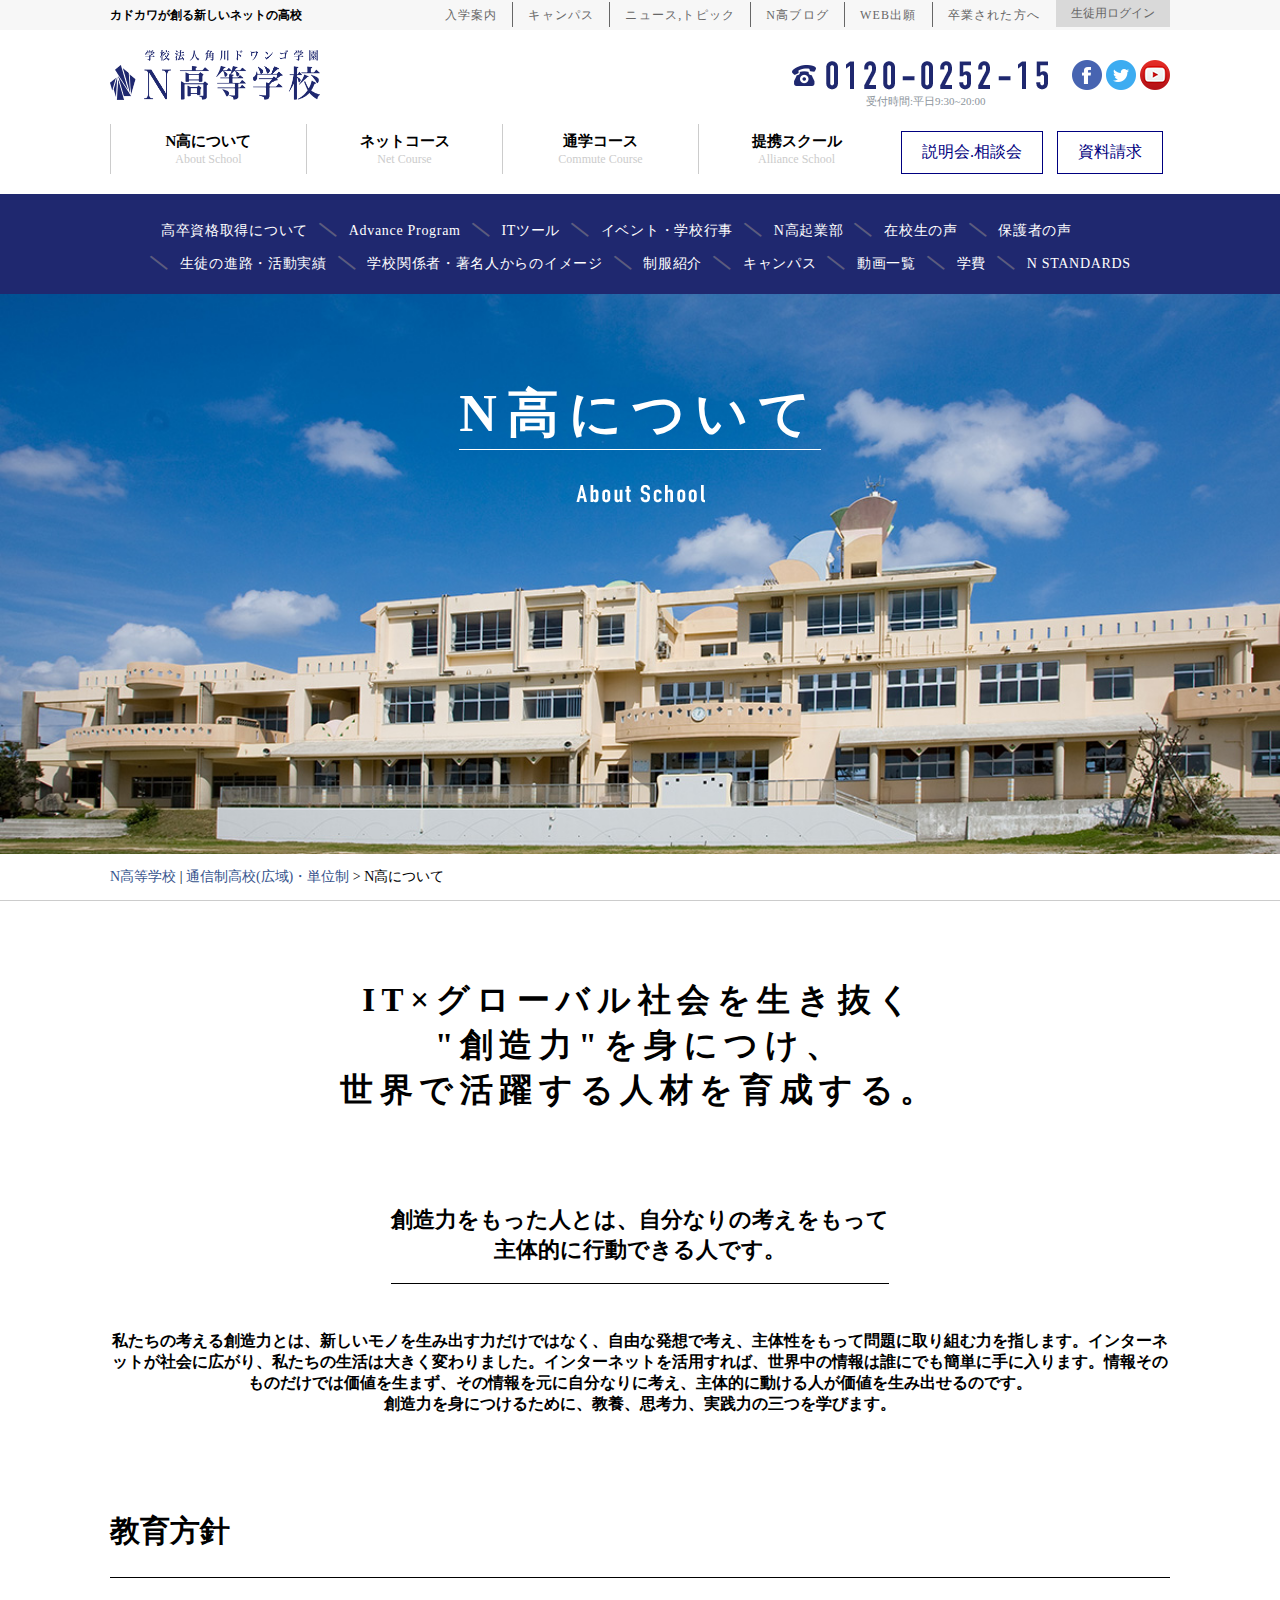
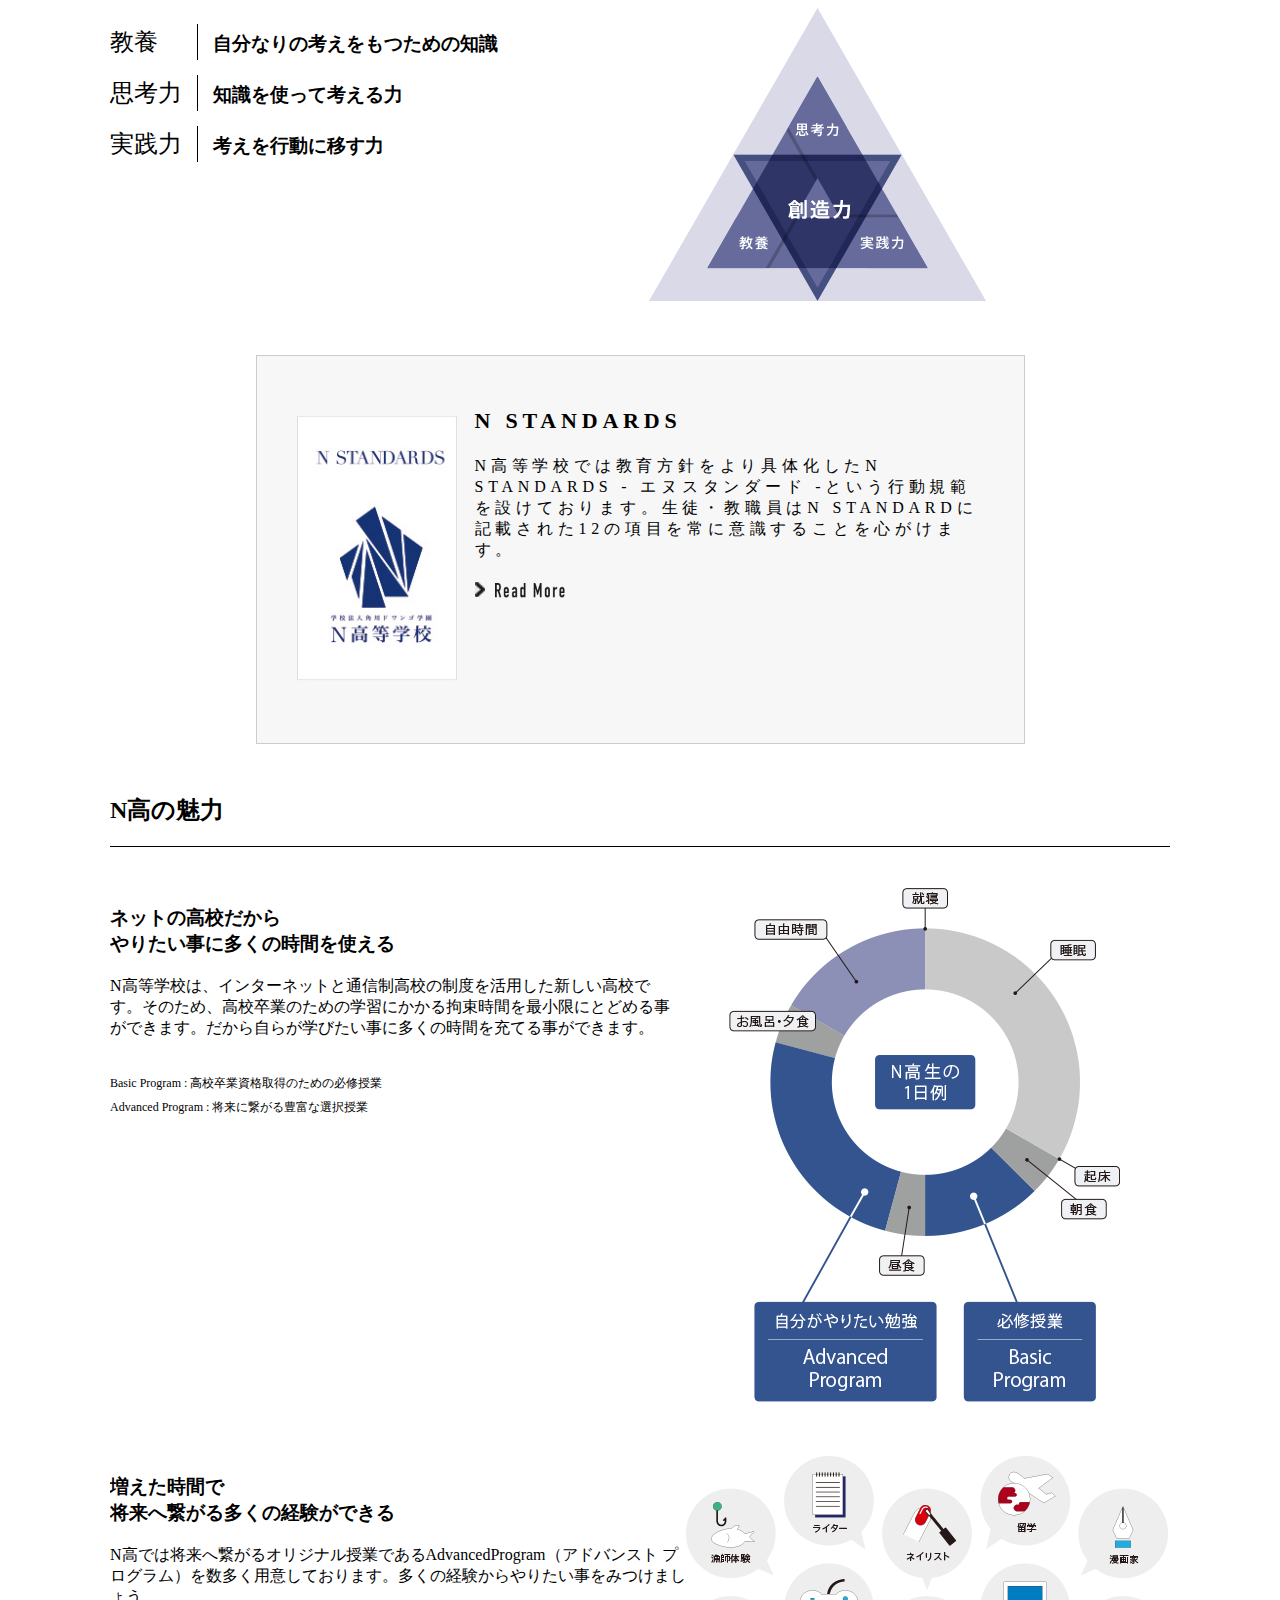
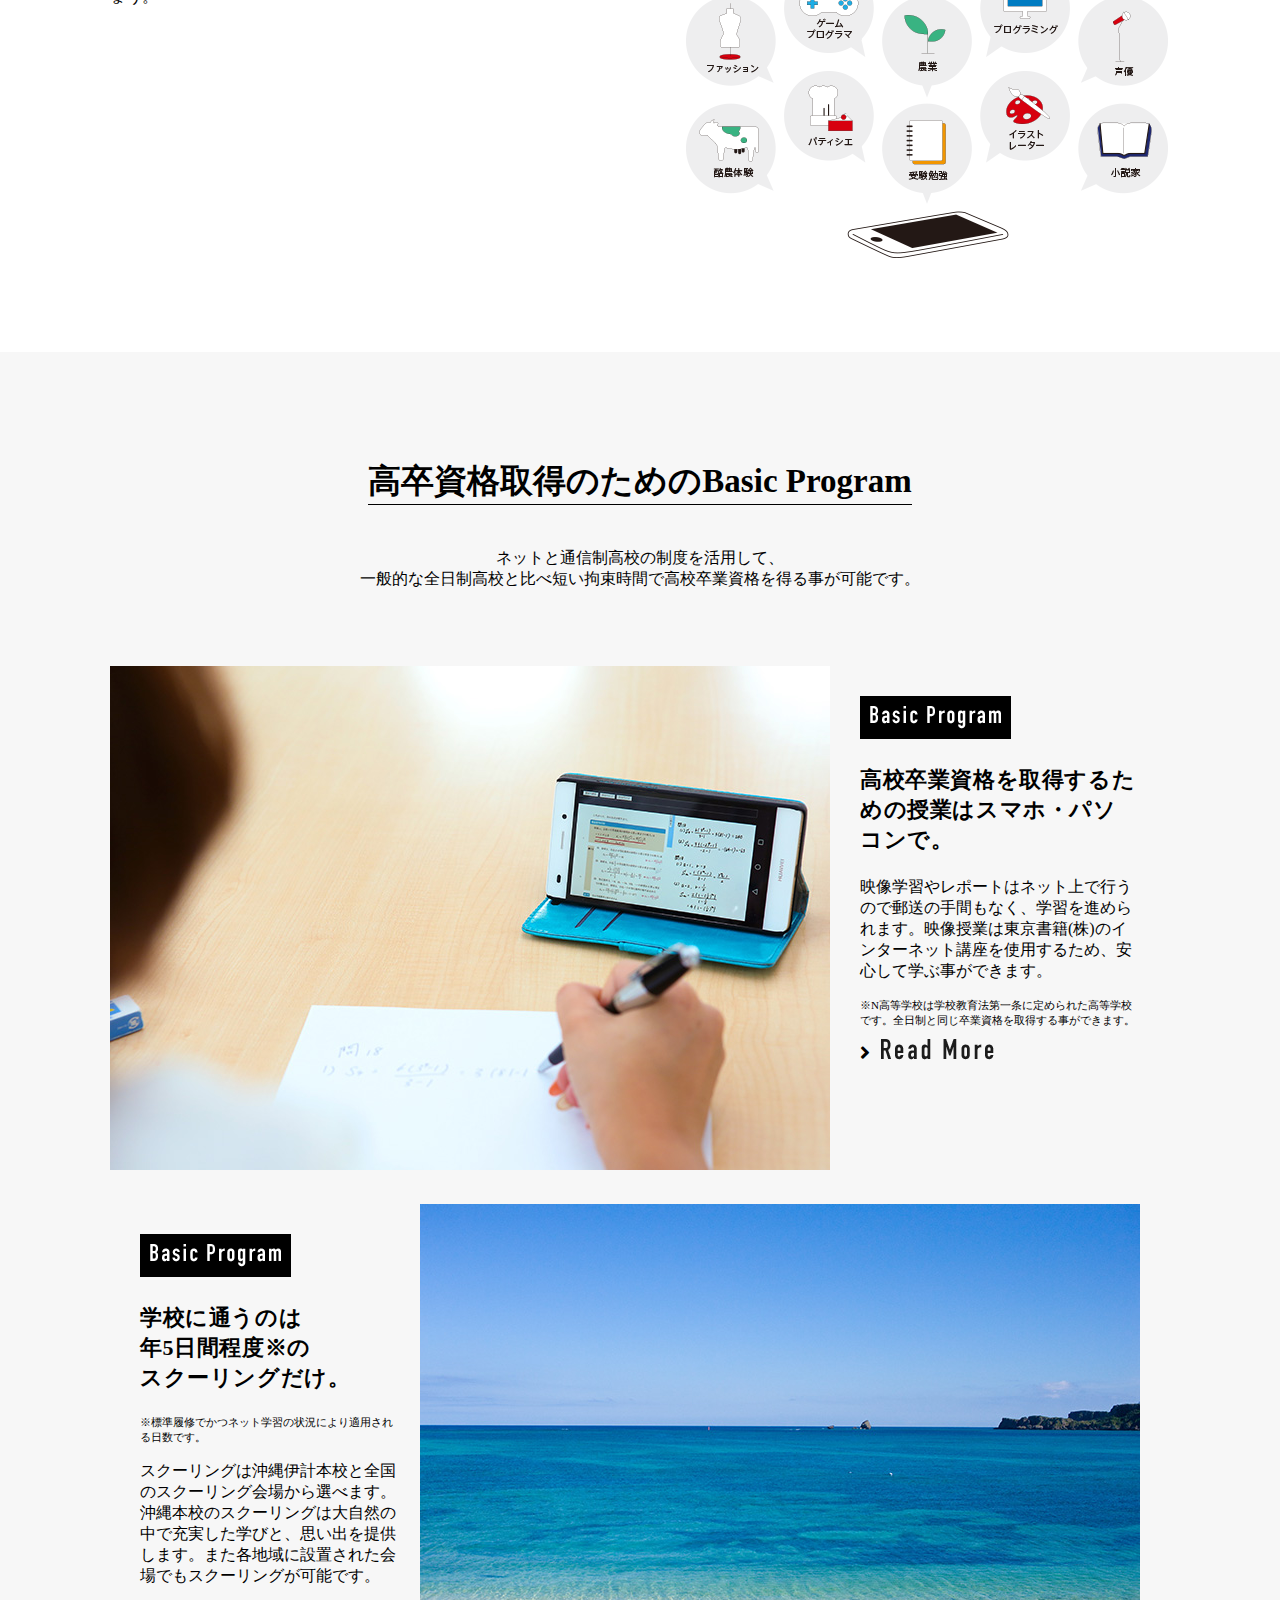
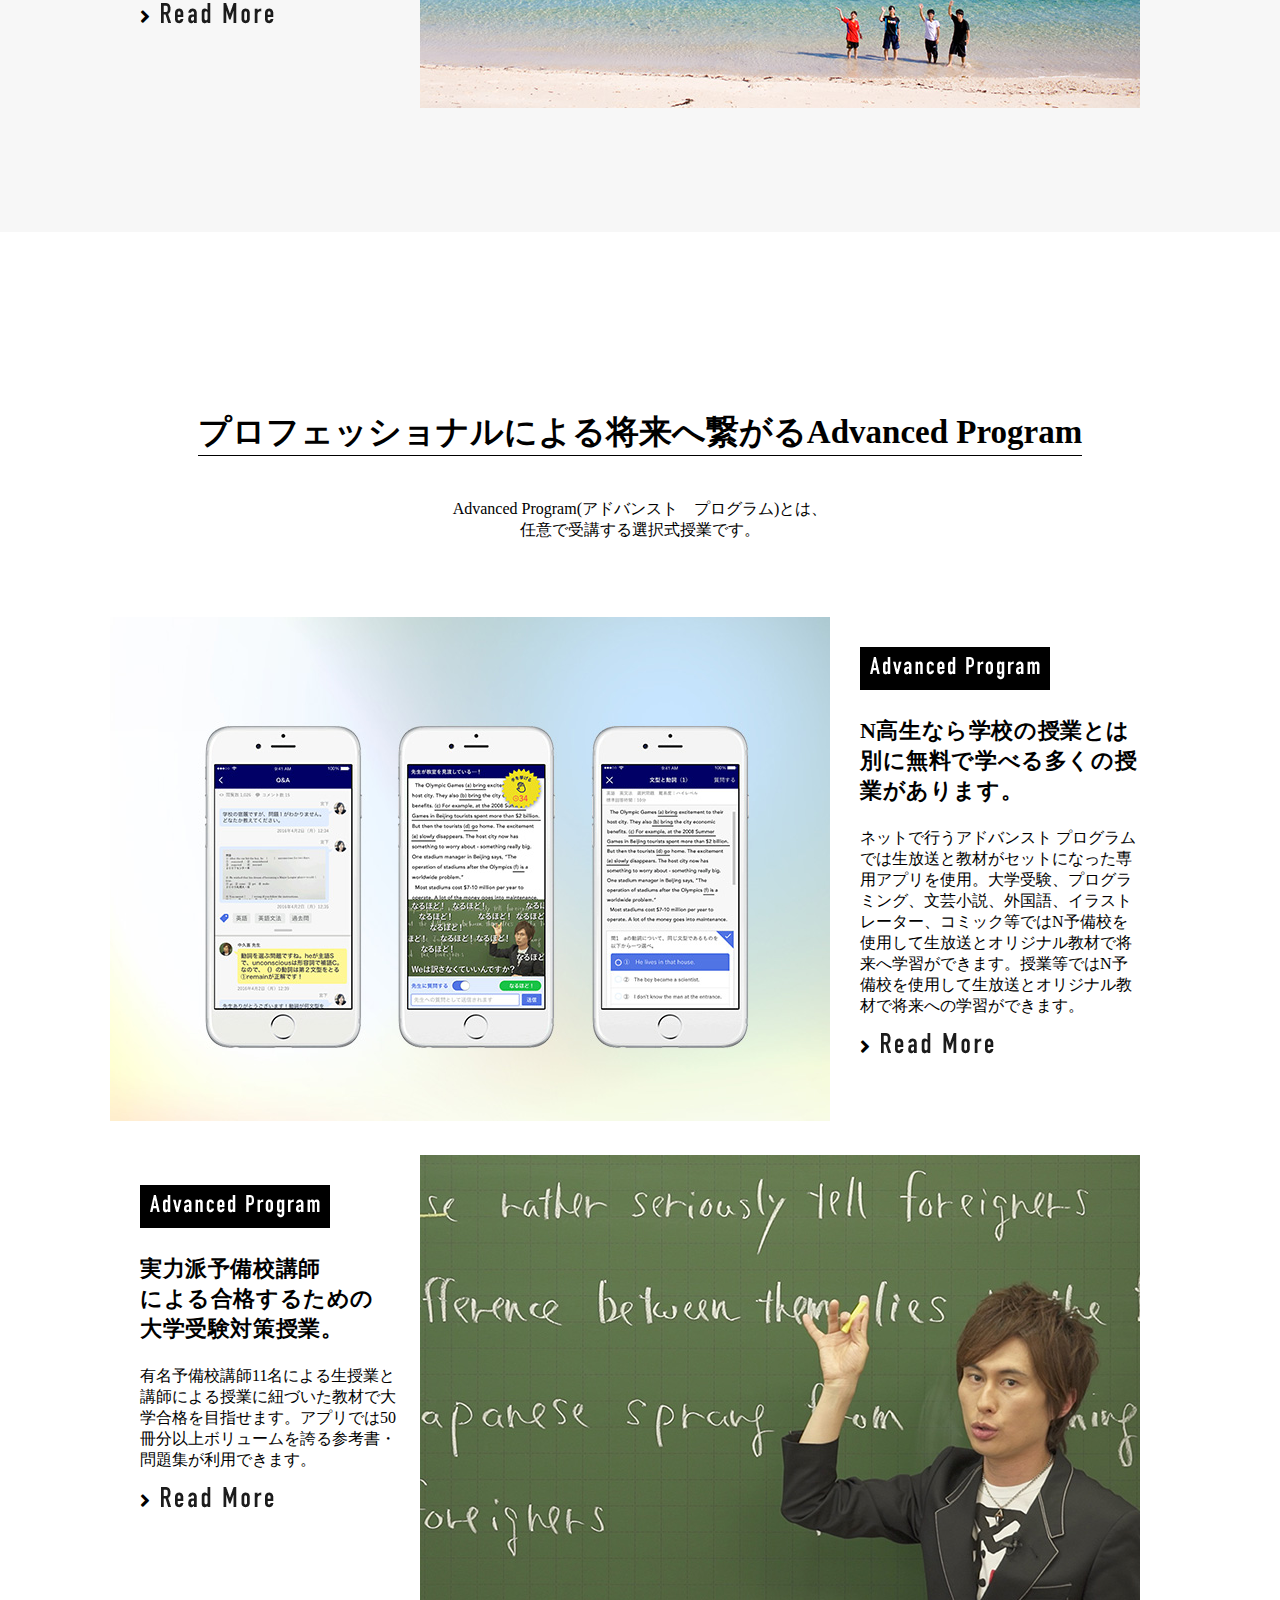
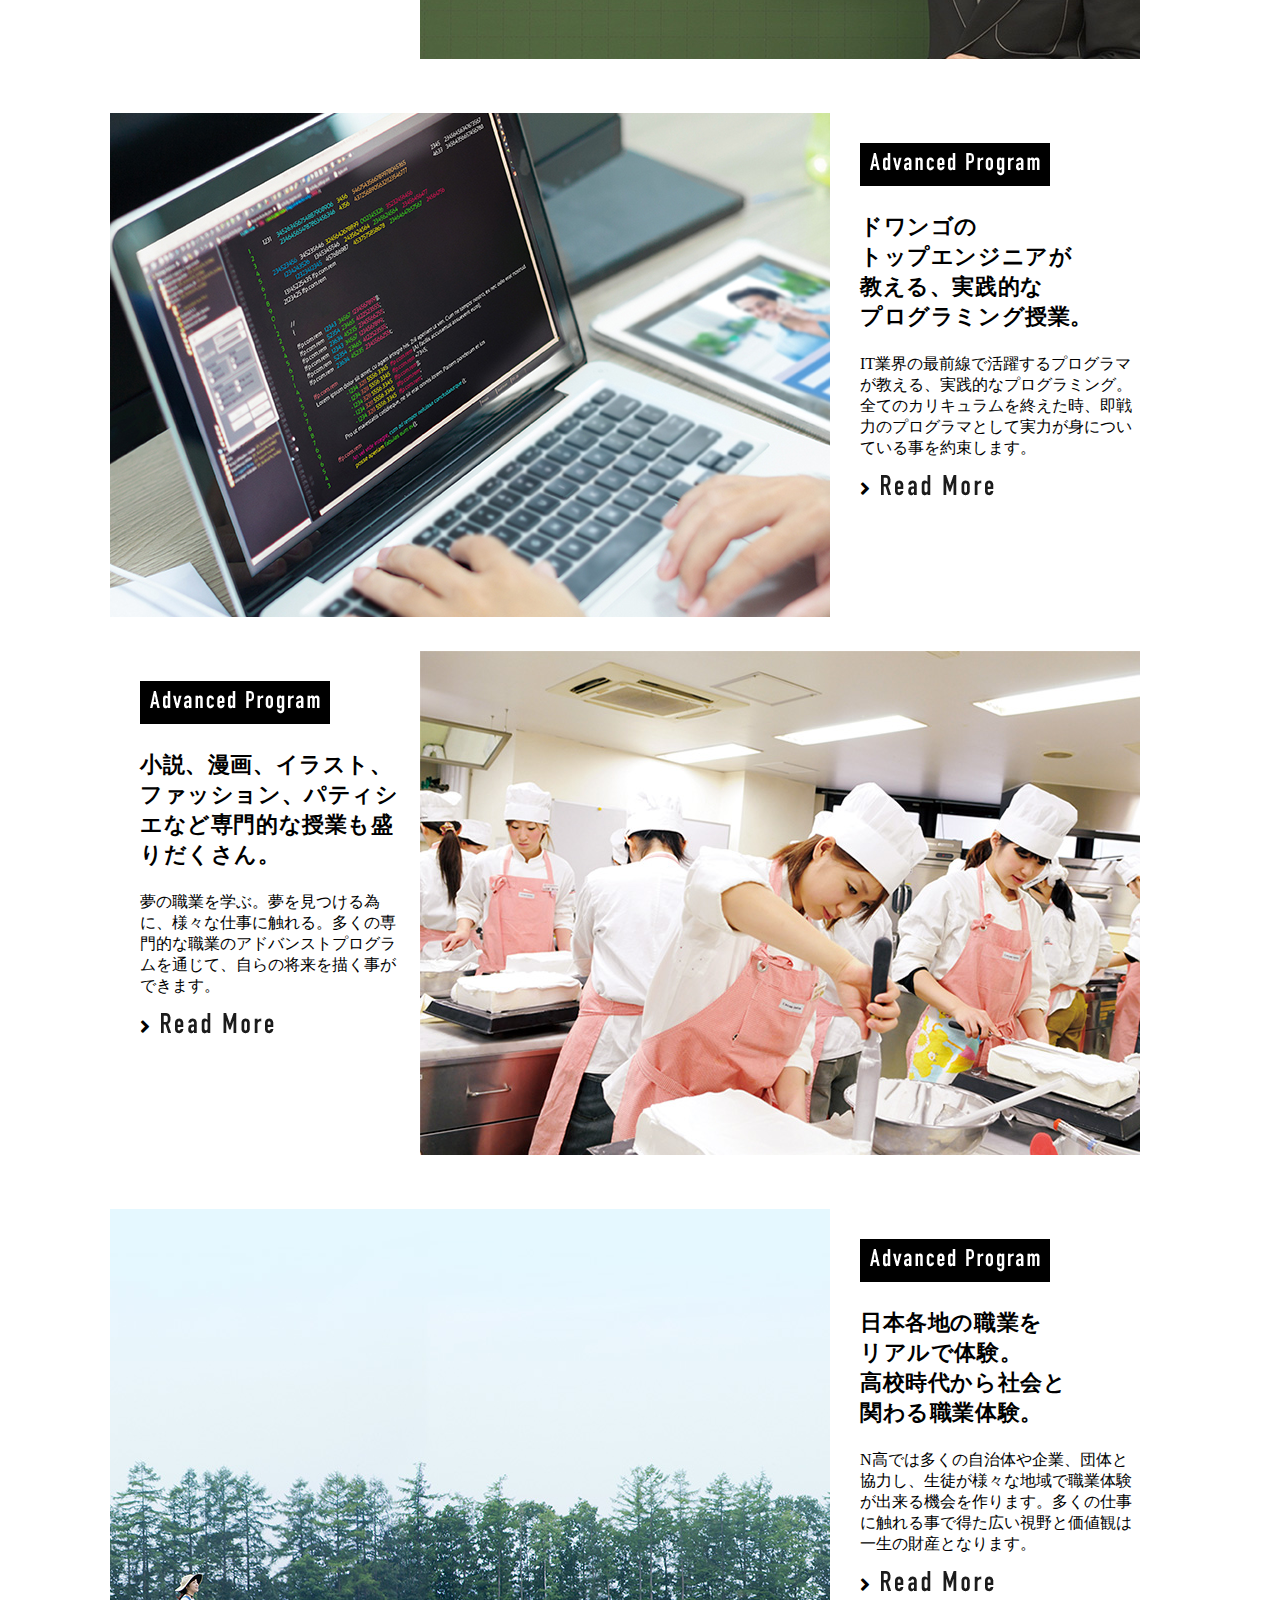
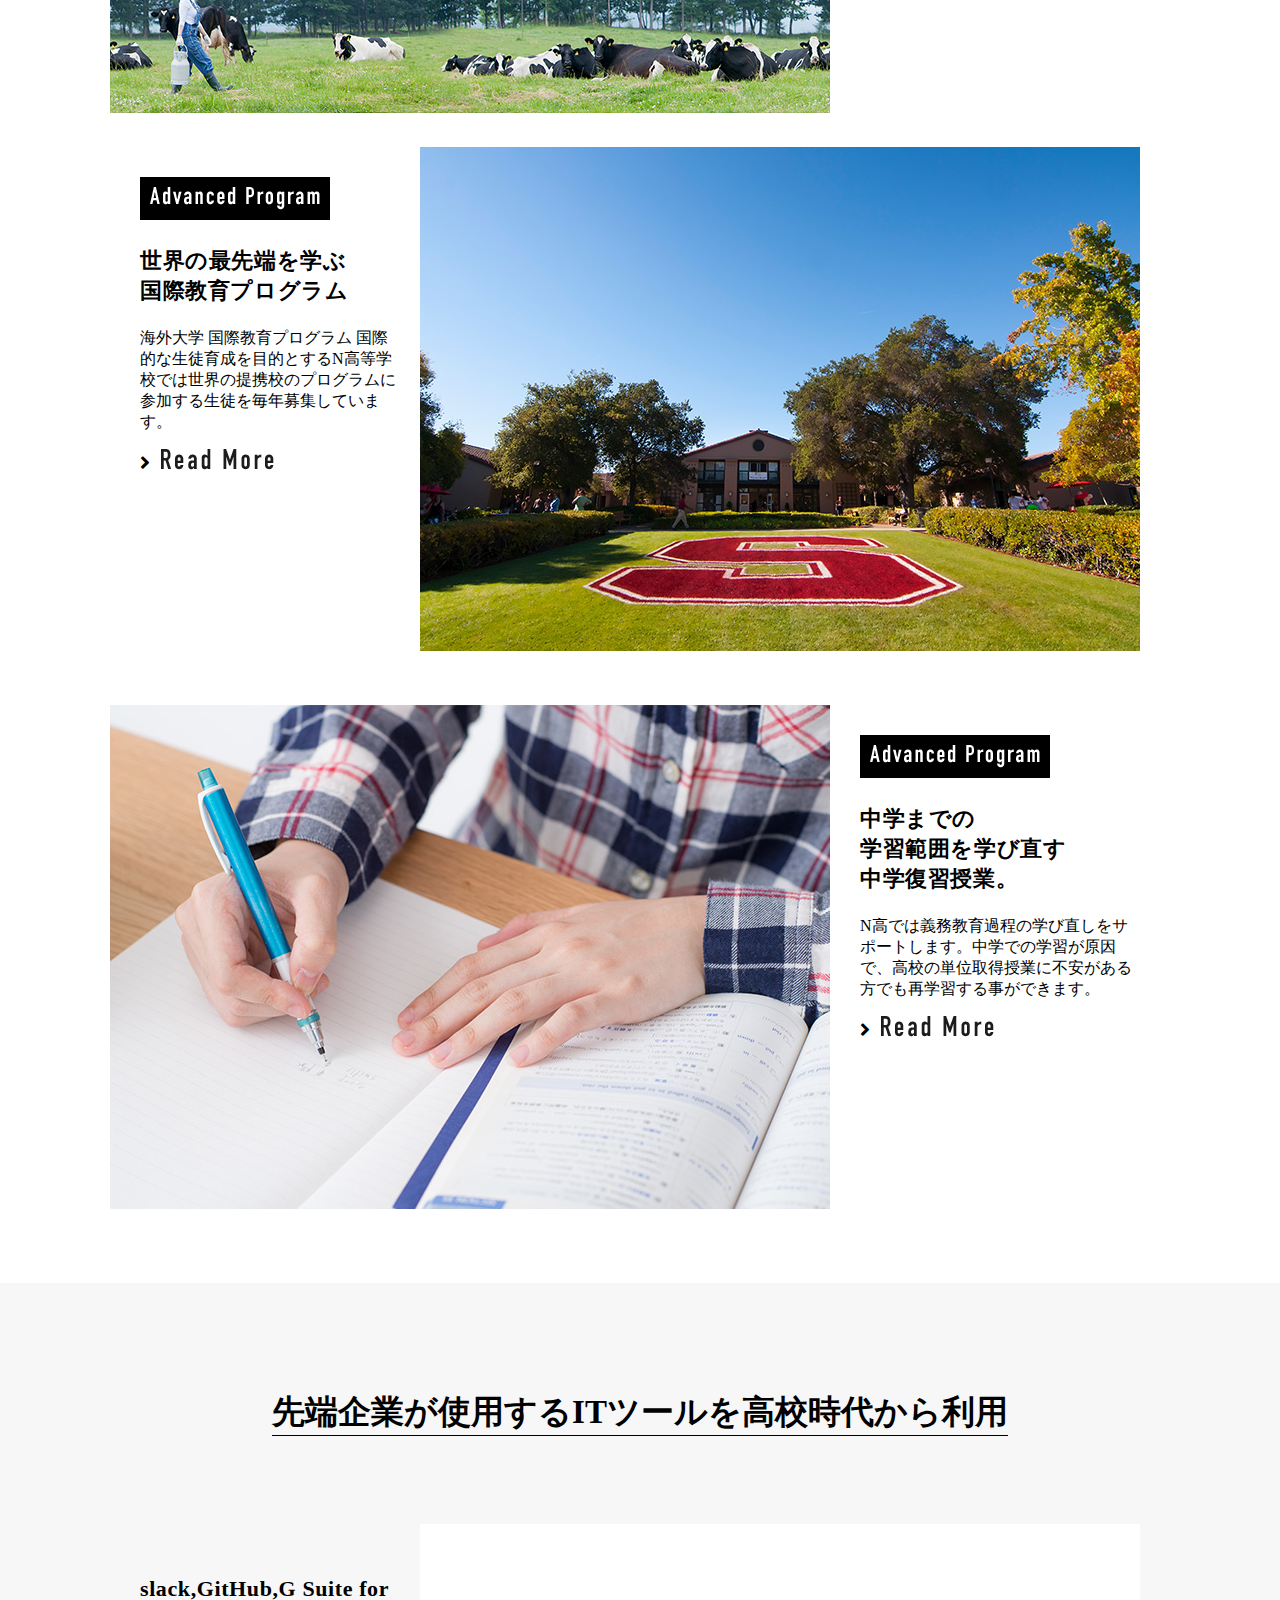
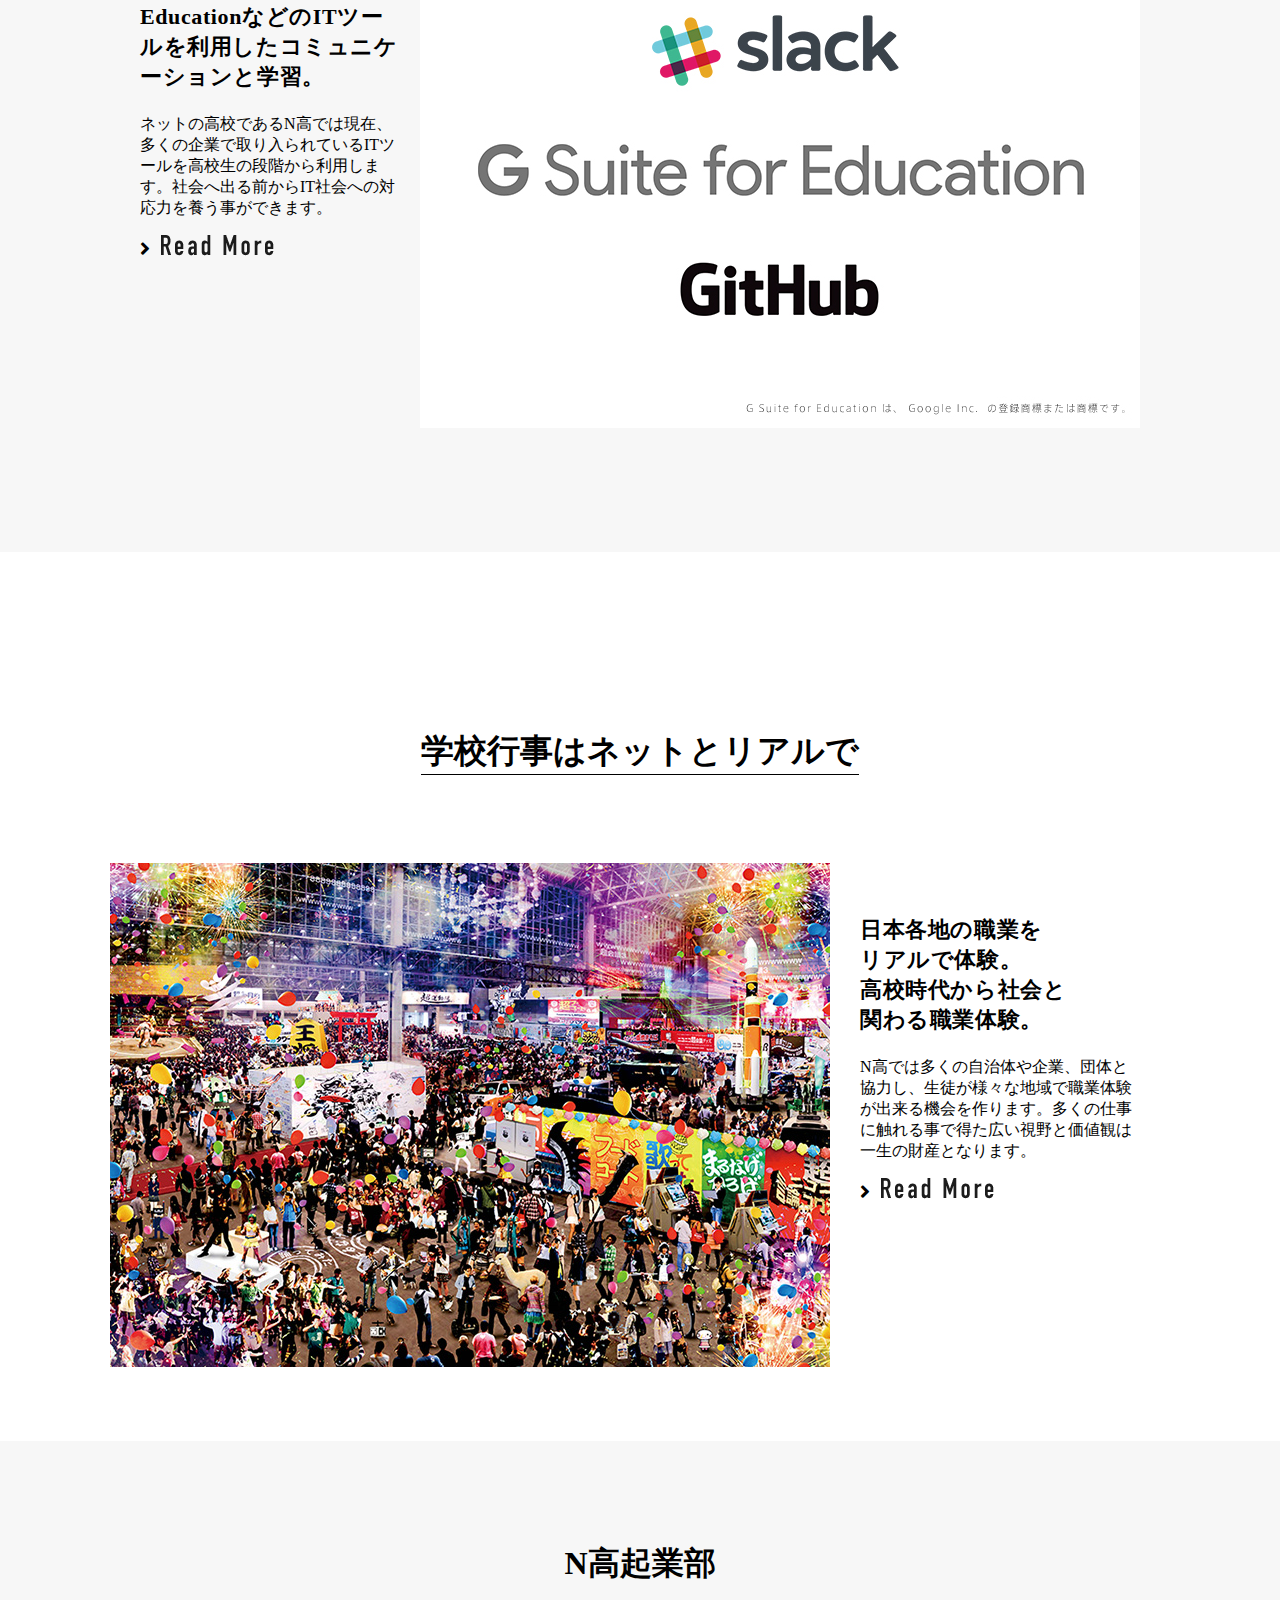
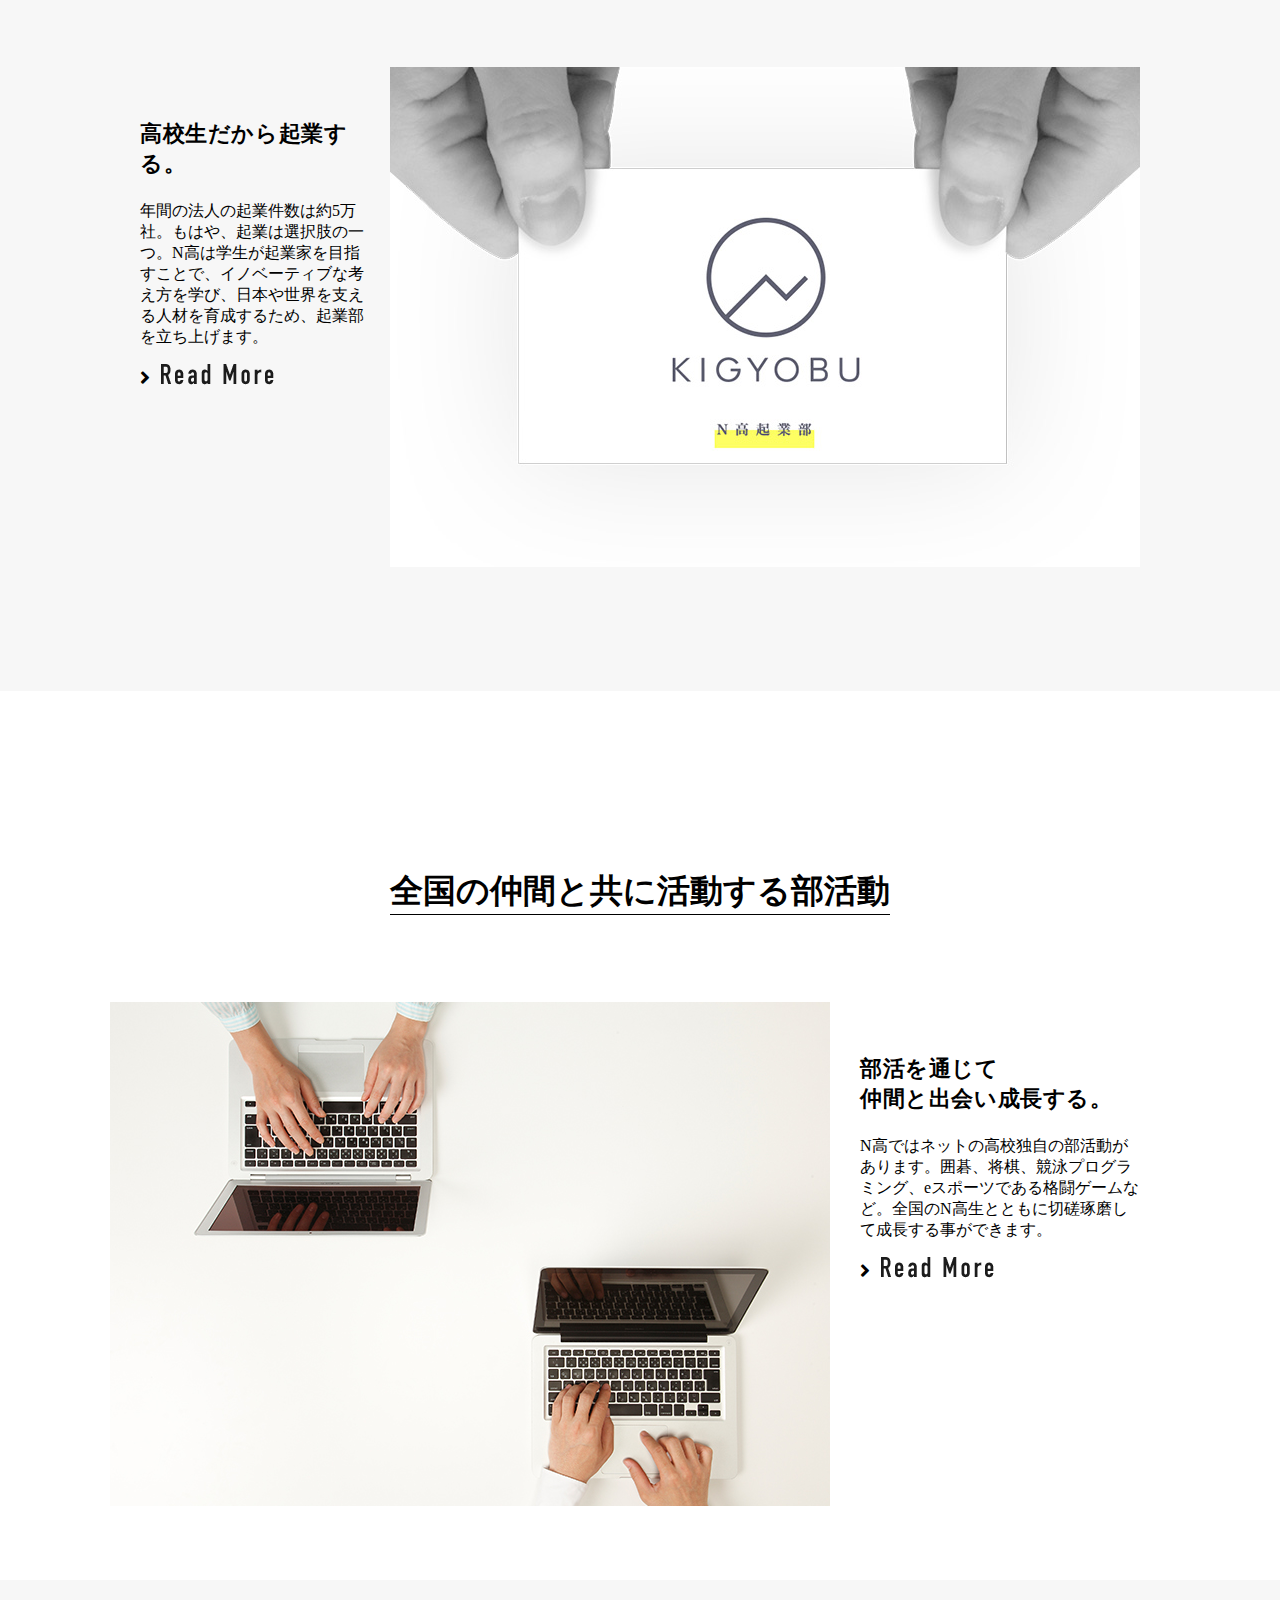
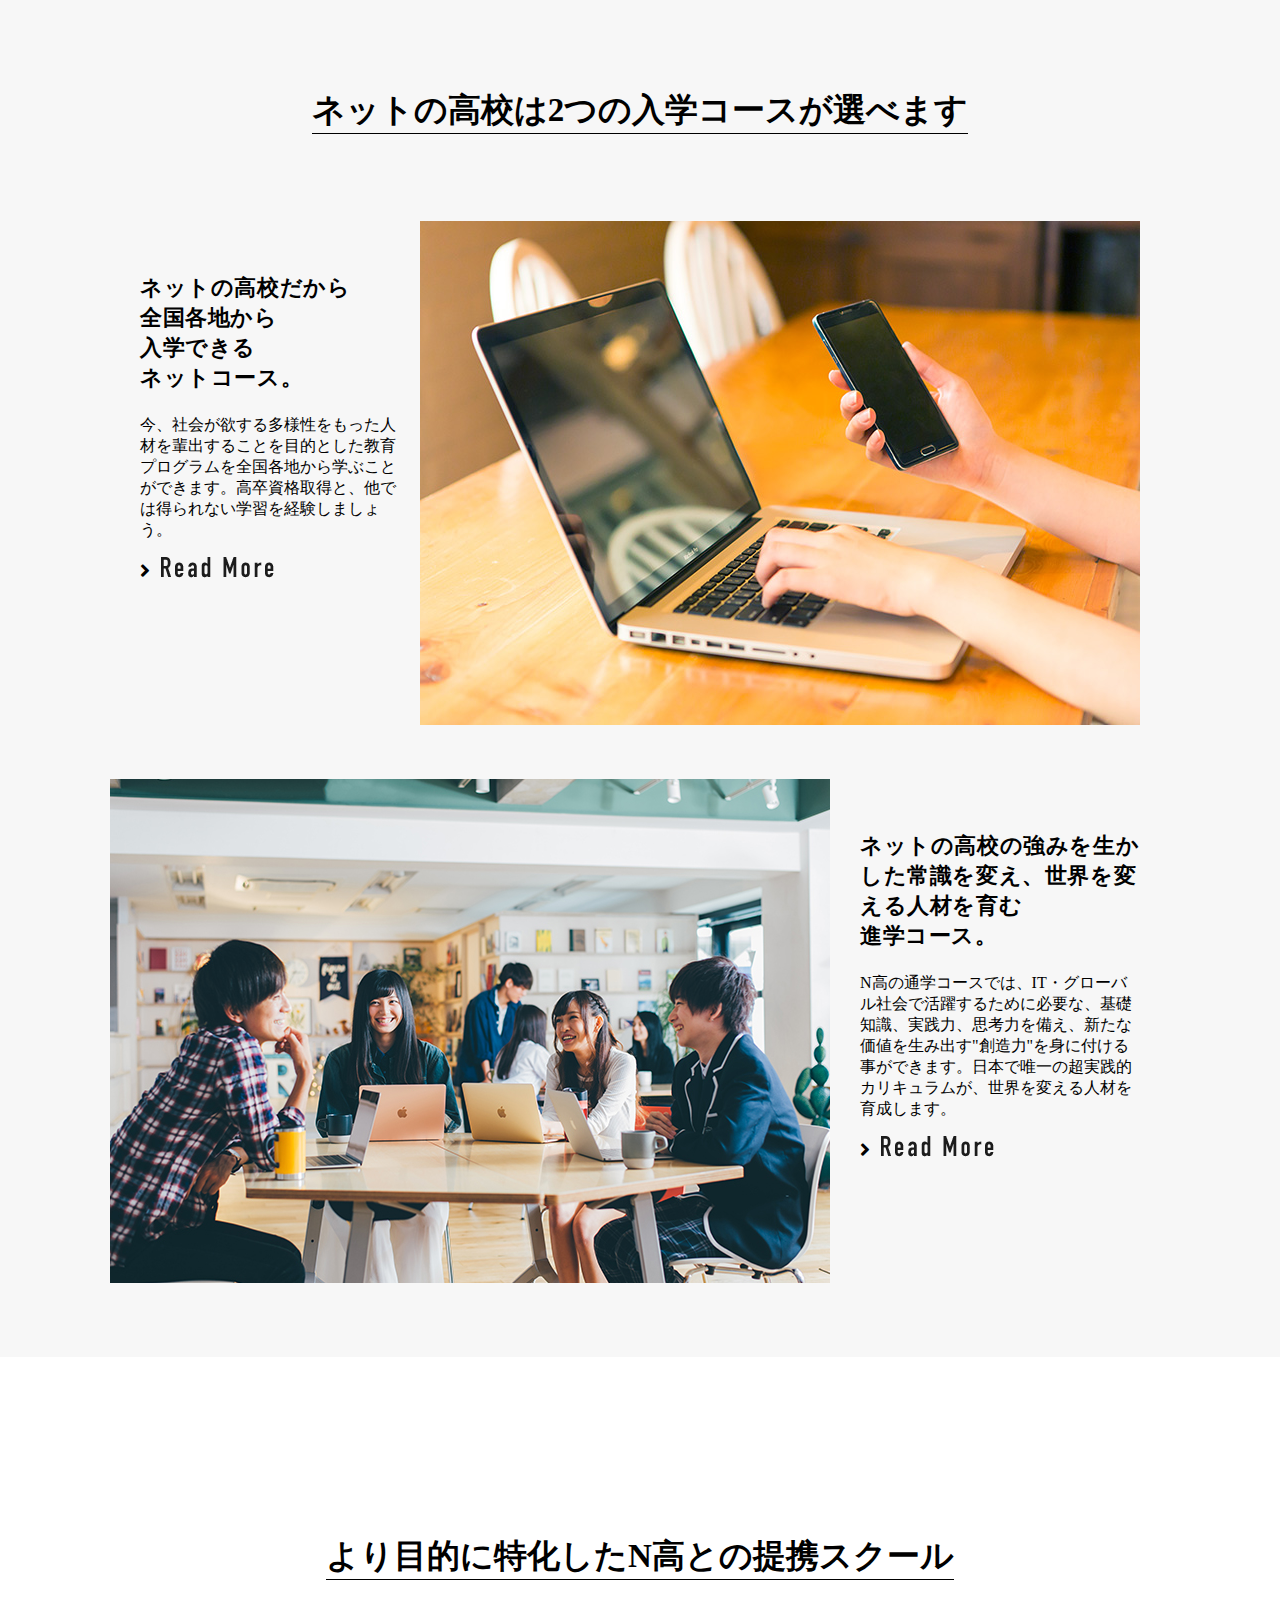
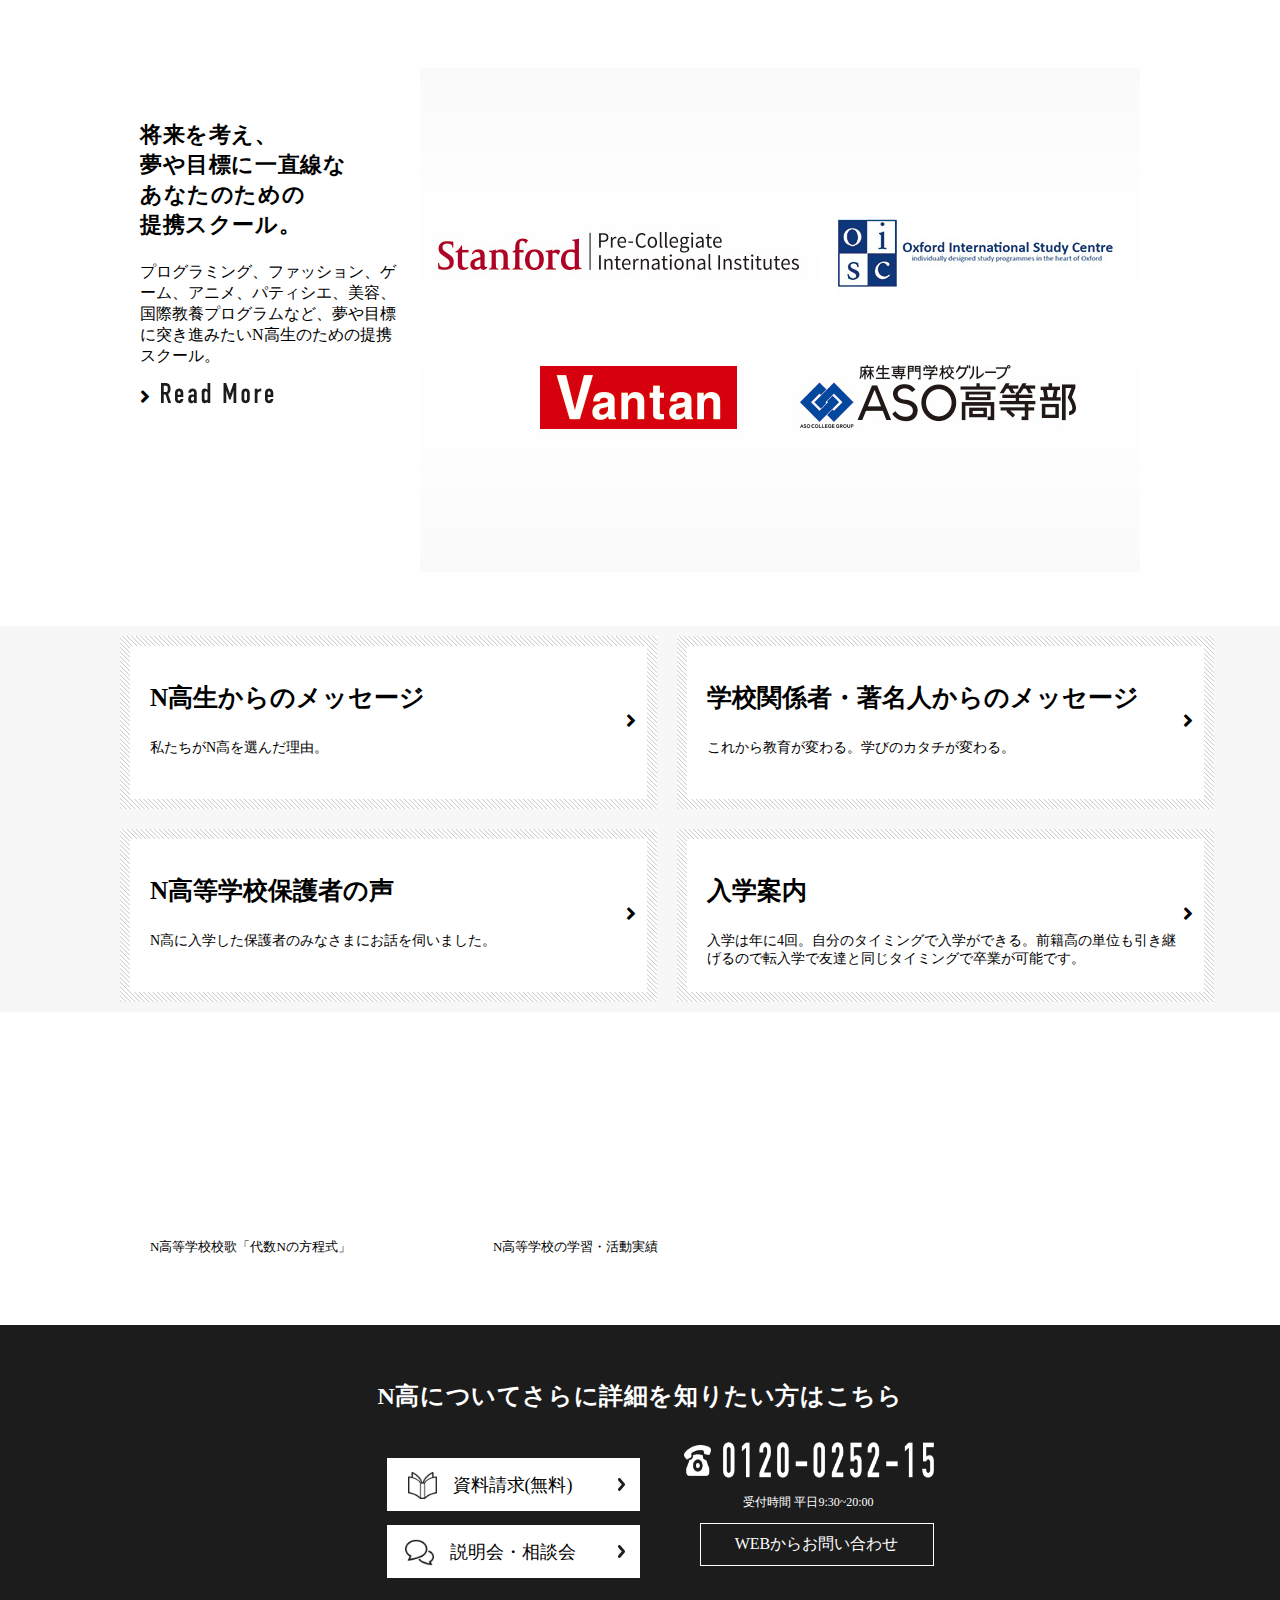
==== commit 7f1a5a45: "N高模写　修正" ====
--- a/site-copy1のコピー/index.html
+++ b/site-copy1のコピー/index.html
@@ -104,15 +104,15 @@
    <div id="top-wrapper">
      <div class="container">
       <article class="titleTopic">
-          <h1 class="articleTop">IT×グローバル社会を生き抜く<br>"創造力"を身につけ、<br>世界で活躍する人材を育成する。</h1>
-          <h2 class="articleMiddle">創造力をもった人とは、自分なりの考えをもって<br>主体的に行動できる人です。</h2>
-          <h3 class="articleBottom">私たちの考える創造力とは、新しいモノを生み出す力だけではなく、自由な発想で考え、主体性をもって問題に取り組む力を指します。インターネットが社会に広がり、私たちの生活は大きく変わりました。インターネットを活用すれば、世界中の情報は誰にでも簡単に手に入ります。情報そのものだけでは価値を生まず、その情報を元に自分なりに考え、主体的に動ける人が価値を生み出せるのです。
-          <br>創造力を身につけるために、教養、思考力、実践力の三つを学びます。</h3>
+          <h2 class="articleTop">IT×グローバル社会を生き抜く<br>"創造力"を身につけ、<br>世界で活躍する人材を育成する。</h2>
+          <h3 class="articleMiddle">創造力をもった人とは、自分なりの考えをもって<br>主体的に行動できる人です。</h3>
+          <h4 class="articleBottom">私たちの考える創造力とは、新しいモノを生み出す力だけではなく、自由な発想で考え、主体性をもって問題に取り組む力を指します。インターネットが社会に広がり、私たちの生活は大きく変わりました。インターネットを活用すれば、世界中の情報は誰にでも簡単に手に入ります。情報そのものだけでは価値を生まず、その情報を元に自分なりに考え、主体的に動ける人が価値を生み出せるのです。
+          <br>創造力を身につけるために、教養、思考力、実践力の三つを学びます。</h4>
       </article>
 
       <section class="contents-box1">
           <div class="title">
-            <h1>教育方針</h1>
+            <h2>教育方針</h2>
           </div>
 
          <div class="contents-aboutList">
@@ -144,12 +144,12 @@
 
       <div class="contents-box2">
           <div class="title">
-            <h1 >N高の魅力</h1>
+            <h2>N高の魅力</h2>
           </div>
 
         <div class="box">
           <div class="contents-aboutBox-C">
-              <h2>ネットの高校だから<br>やりたい事に多くの時間を使える</h2>
+              <h3>ネットの高校だから<br>やりたい事に多くの時間を使える</h3>
               <p>N高等学校は、インターネットと通信制高校の制度を活用した新しい高校です。そのため、高校卒業のための学習にかかる拘束時間を最小限にとどめる事ができます。だから自らが学びたい事に多くの時間を充てる事ができます。</p>
               <div class="explain">
                 <p>Basic Program : 高校卒業資格取得のための必修授業</p>
@@ -165,7 +165,7 @@
 
         <div class="box">
             <div class="contents-aboutBox-C">
-              <h2>増えた時間で<br>将来へ繋がる多くの経験ができる</h2>
+              <h3>増えた時間で<br>将来へ繋がる多くの経験ができる</h3>
               <p>N高では将来へ繋がるオリジナル授業であるAdvancedProgram（アドバンスト プログラム）を数多く用意しております。多くの経験からやりたい事をみつけましょう。</p>
             </div>
 
@@ -181,7 +181,7 @@
        <section class="gray">
          <div class="container">
            <div class="wrapper-title">
-               <h1>高卒資格取得のためのBasic Program</h1>
+               <h2>高卒資格取得のためのBasic Program</h2>
                <p>ネットと通信制高校の制度を活用して、<br>一般的な全日制高校と比べ短い拘束時間で高校卒業資格を得る事が可能です。</p>
            </div>
 
@@ -193,7 +193,7 @@
              <div class="main-wrapper-text">
                  <a href="#">
                  <img class="black-logo" src="images/text_basic_program01_white01.png" alt="">
-                 <h2>高校卒業資格を取得するための授業はスマホ・パソコンで。</h2>
+                 <h3>高校卒業資格を取得するための授業はスマホ・パソコンで。</h3>
                  <p>映像学習やレポートはネット上で行うので郵送の手間もなく、学習を進められます。映像授業は東京書籍(株)のインターネット講座を使用するため、安心して学ぶ事ができます。</p>
                  <p class="explain">※N高等学校は学校教育法第一条に定められた高等学校です。全日制と同じ卒業資格を取得する事ができます。</p>
                  <i class="fas fa-angle-right"></i><img src="images/text_read_more01_black01.png" alt="">
@@ -206,7 +206,7 @@
              <div class="main-wrapper-text">
                <a href="#">
                <img class="black-logo" src="images/text_basic_program01_white01.png" alt="">
-               <h2>学校に通うのは<br>年5日間程度※の<br>スクーリングだけ。</h2>
+               <h3>学校に通うのは<br>年5日間程度※の<br>スクーリングだけ。</h3>
                <p class="explain">※標準履修でかつネット学習の状況により適用される日数です。</p>
                <p>スクーリングは沖縄伊計本校と全国のスクーリング会場から選べます。沖縄本校のスクーリングは大自然の中で充実した学びと、思い出を提供します。また各地域に設置された会場でもスクーリングが可能です。</p>
                <i class="fas fa-angle-right"></i><img src="images/text_read_more01_black01.png" alt="">
@@ -223,7 +223,7 @@
          <section class="white">
            <div class="container">
              <div class="wrapper-title">
-                <h1>プロフェッショナルによる将来へ繋がるAdvanced Program</h1>
+                <h2>プロフェッショナルによる将来へ繋がるAdvanced Program</h2>
                 <p>Advanced Program(アドバンスト　プログラム)とは、<br>任意で受講する選択式授業です。</p>
              </div>
 
@@ -235,7 +235,7 @@
                 <div class="main-wrapper-text">
                   <a href="#">
                   <img class="black-logo" src="images/text_advanced_program01_white01.png" alt="">
-                  <h2>N高生なら学校の授業とは別に無料で学べる多くの授業があります。</h2>
+                  <h3>N高生なら学校の授業とは別に無料で学べる多くの授業があります。</h3>
                   <p>ネットで行うアドバンスト プログラムでは生放送と教材がセットになった専用アプリを使用。大学受験、プログラミング、文芸小説、外国語、イラストレーター、コミック等ではN予備校を使用して生放送とオリジナル教材で将来へ学習ができます。授業等ではN予備校を使用して生放送とオリジナル教材で将来への学習ができます。</p>
                   <i class="fas fa-angle-right"></i><img src="images/text_read_more01_black01.png" alt="">
                   </a>
@@ -246,7 +246,7 @@
                 <div class="main-wrapper-text">
                   <a href="#">
                   <img class="black-logo" src="images/text_advanced_program01_white01.png" alt="">
-                  <h2>実力派予備校講師<br>による合格するための<br>大学受験対策授業。</h2>
+                  <h3>実力派予備校講師<br>による合格するための<br>大学受験対策授業。</h3>
                   <p>有名予備校講師11名による生授業と講師による授業に紐づいた教材で大学合格を目指せます。アプリでは50冊分以上ボリュームを誇る参考書・問題集が利用できます。</p>
                   <i class="fas fa-angle-right"></i><img src="images/text_read_more01_black01.png" alt="">
                   </a>
@@ -266,7 +266,7 @@
               <div class="main-wrapper-text">
                   <a href="#">
                   <img class="black-logo" src="images/text_advanced_program01_white01.png" alt="">
-                  <h2>ドワンゴの<br>トップエンジニアが<br>教える、実践的な<br>プログラミング授業。</h2>
+                  <h3>ドワンゴの<br>トップエンジニアが<br>教える、実践的な<br>プログラミング授業。</h3>
                   <p>IT業界の最前線で活躍するプログラマが教える、実践的なプログラミング。全てのカリキュラムを終えた時、即戦力のプログラマとして実力が身についている事を約束します。</p>
                   <i class="fas fa-angle-right"></i><img src="images/text_read_more01_black01.png" alt="">
                   </a>
@@ -278,7 +278,7 @@
              <div class="main-wrapper-text">
                 <a href="#">
                 <img class="black-logo" src="images/text_advanced_program01_white01.png" alt="">
-                <h2>小説、漫画、イラスト、<br>ファッション、パティシエなど専門的な授業も盛りだくさん。</h2>
+                <h3>小説、漫画、イラスト、<br>ファッション、パティシエなど専門的な授業も盛りだくさん。</h3>
                 <p>夢の職業を学ぶ。夢を見つける為に、様々な仕事に触れる。多くの専門的な職業のアドバンストプログラムを通じて、自らの将来を描く事ができます。</p>
                 <i class="fas fa-angle-right"></i><img src="images/text_read_more01_black01.png" alt="">
                 </a>
@@ -297,7 +297,7 @@
               <div class="main-wrapper-text">
                 <a href="#">
                 <img class="black-logo" src="images/text_advanced_program01_white01.png" alt="">
-                <h2>日本各地の職業を<br>リアルで体験。<br>高校時代から社会と<br>関わる職業体験。</h2>
+                <h3>日本各地の職業を<br>リアルで体験。<br>高校時代から社会と<br>関わる職業体験。</h3>
                 <p>N高では多くの自治体や企業、団体と協力し、生徒が様々な地域で職業体験が出来る機会を作ります。多くの仕事に触れる事で得た広い視野と価値観は一生の財産となります。</p>
                 <i class="fas fa-angle-right"></i><img src="images/text_read_more01_black01.png" alt="">
                 </a>
@@ -308,7 +308,7 @@
               <div class="main-wrapper-text">
                   <a href="#">
                   <img class="black-logo" src="images/text_advanced_program01_white01.png" alt="">
-                  <h2>世界の最先端を学ぶ<br>国際教育プログラム</h2>
+                  <h3>世界の最先端を学ぶ<br>国際教育プログラム</h3>
                   <p>海外大学 国際教育プログラム 国際的な生徒育成を目的とするN高等学校では世界の提携校のプログラムに参加する生徒を毎年募集しています。</p>
                   <i class="fas fa-angle-right"></i><img src="images/text_read_more01_black01.png" alt="">
                   </a>
@@ -327,7 +327,7 @@
               <div class="main-wrapper-text">
                   <a href="#">
                   <img class="black-logo" src="images/text_advanced_program01_white01.png" alt="">
-                  <h2>中学までの<br>学習範囲を学び直す<br>中学復習授業。</h2>
+                  <h3>中学までの<br>学習範囲を学び直す<br>中学復習授業。</h3>
                   <p>N高では義務教育過程の学び直しをサポートします。中学での学習が原因で、高校の単位取得授業に不安がある方でも再学習する事ができます。</p>
                   <i class="fas fa-angle-right"></i><img src="images/text_read_more01_black01.png" alt="">
                   </a>
@@ -339,14 +339,14 @@
         <section class="gray">
           <div class="container">
             <div class="wrapper-title">
-                <h1>先端企業が使用するITツールを高校時代から利用</h1>
+                <h2>先端企業が使用するITツールを高校時代から利用</h2>
             </div>
 
               <div class="main-wrapperBottom">
 
                 <div class="main-wrapper-text">
                     <a href="#">
-                    <h2>slack,GitHub,G Suite for EducationなどのITツールを利用したコミュニケーションと学習。</h2>
+                    <h3>slack,GitHub,G Suite for EducationなどのITツールを利用したコミュニケーションと学習。</h3>
                     <p>ネットの高校であるN高では現在、多くの企業で取り入られているITツールを高校生の段階から利用します。社会へ出る前からIT社会への対応力を養う事ができます。</p>
                     <i class="fas fa-angle-right"></i><img src="images/text_read_more01_black01.png" alt="">
                     </a>
@@ -362,7 +362,7 @@
         <section class="white">
           <div class="container">
             <div class="wrapper-title">
-              <h1>学校行事はネットとリアルで</h1>
+              <h2>学校行事はネットとリアルで</h2>
             </div>
 
               <div class="main-wrapperTop">
@@ -372,7 +372,7 @@
 
                 <div class="main-wrapper-text">
                   <a href="#">
-                  <h2>日本各地の職業を<br>リアルで体験。<br>高校時代から社会と<br>関わる職業体験。</h2>
+                  <h3>日本各地の職業を<br>リアルで体験。<br>高校時代から社会と<br>関わる職業体験。</h3>
                   <p>N高では多くの自治体や企業、団体と協力し、生徒が様々な地域で職業体験が出来る機会を作ります。多くの仕事に触れる事で得た広い視野と価値観は一生の財産となります。</p>
                   <i class="fas fa-angle-right"></i><img src="images/text_read_more01_black01.png" alt="">
                   </a>
@@ -391,8 +391,8 @@
 
                 <div class="main-wrapper-text">
                   <a href="#">
-                  <h2>slack,GitHub,G Suite for EducationなどのITツールを利用したコミュニケーションと学習。</h2>
-                  <p>ネットの高校であるN高では現在、多くの企業で取り入られているITツールを高校生の段階から利用します。社会へ出る前からIT社会への対応力を養う事ができます。</p>
+                  <h3>高校生だから起業する。</h3>
+                  <p>年間の法人の起業件数は約5万社。もはや、起業は選択肢の一つ。N高は学生が起業家を目指すことで、イノベーティブな考え方を学び、日本や世界を支える人材を育成するため、起業部を立ち上げます。</p>
                   <i class="fas fa-angle-right"></i><img src="images/text_read_more01_black01.png" alt="">
                   </a>
                 </div>
@@ -407,7 +407,7 @@
           <section class="white">
             <div class="container">
               <div class="wrapper-title">
-                <h1>全国の仲間と共に活動する部活動</h1>
+                <h2>全国の仲間と共に活動する部活動</h2>
               </div>
 
                 <div class="main-wrapperTop">
@@ -417,7 +417,7 @@
 
                   <div class="main-wrapper-text">
                     <a href="#">
-                    <h2>部活を通じて<br>仲間と出会い成長する。</h2>
+                    <h3>部活を通じて<br>仲間と出会い成長する。</h3>
                     <p>N高ではネットの高校独自の部活動があります。囲碁、将棋、競泳プログラミング、eスポーツである格闘ゲームなど。全国のN高生とともに切磋琢磨して成長する事ができます。</p>
                     <i class="fas fa-angle-right"></i><img src="images/text_read_more01_black01.png" alt="">
                     </a>
@@ -429,14 +429,14 @@
           <section class="gray">
             <div class="container">
               <div class="wrapper-title">
-                <h1>ネットの高校は2つの入学コースが選べます</h1>
+                <h2>ネットの高校は2つの入学コースが選べます</h2>
               </div>
 
               <div class="main-wrapperBottom">
 
                 <div class="main-wrapper-text">
                   <a href="#">
-                  <h2>ネットの高校だから<br>全国各地から<br>入学できる<br>ネットコース。</h2>
+                  <h3>ネットの高校だから<br>全国各地から<br>入学できる<br>ネットコース。</h3>
                   <p>今、社会が欲する多様性をもった人材を輩出することを目的とした教育プログラムを全国各地から学ぶことができます。高卒資格取得と、他では得られない学習を経験しましょう。</p>
                   <i class="fas fa-angle-right"></i><img src="images/text_read_more01_black01.png" alt="">
                   </a>
@@ -454,7 +454,7 @@
 
                 <div class="main-wrapper-text">
                   <a href="#">
-                  <h2>ネットの高校の強みを生かした常識を変え、世界を変える人材を育む<br>進学コース。</h2>
+                  <h3>ネットの高校の強みを生かした常識を変え、世界を変える人材を育む<br>進学コース。</h3>
                   <p>N高の通学コースでは、IT・グローバル社会で活躍するために必要な、基礎知識、実践力、思考力を備え、新たな価値を生み出す"創造力"を身に付ける事ができます。日本で唯一の超実践的カリキュラムが、世界を変える人材を育成します。</p>
                   <i class="fas fa-angle-right"></i><img src="images/text_read_more01_black01.png" alt="">
                   </a>
@@ -466,14 +466,14 @@
           <section class="white">
             <div class="container">
               <div class="wrapper-title">
-                <h1>より目的に特化したN高との提携スクール</h1>
+                <h2>より目的に特化したN高との提携スクール</h2>
               </div>
 
               <div class="main-wrapperBottom">
 
                 <div class="main-wrapper-text">
                   <a href="#">
-                  <h2>将来を考え、<br>夢や目標に一直線な<br>あなたのための<br>提携スクール。</h2>
+                  <h3>将来を考え、<br>夢や目標に一直線な<br>あなたのための<br>提携スクール。</h3>
                   <p>プログラミング、ファッション、ゲーム、アニメ、パティシエ、美容、国際教養プログラムなど、夢や目標に突き進みたいN高生のための提携スクール。</p>
                   <i class="fas fa-angle-right"></i><img src="images/text_read_more01_black01.png" alt="">
                   </a>
--- a/site-copy1のコピー/css/style.css
+++ b/site-copy1のコピー/css/style.css
@@ -340,7 +340,7 @@
   padding-bottom: 30px;
   margin-bottom: 30px;
 }
-.wrapper-title h1{
+.wrapper-title h2{
   border-bottom: 1px solid black;
   display: inline-block;
   font-size: 33px;
@@ -348,8 +348,9 @@
 .main-wrapper-text:hover{
   opacity: 0.7;
 }
-.main-wrapper-text h2{
+.main-wrapper-text h3{
   letter-spacing: 0.6px;
+  font-size: 22px;
 }
 
 .fa-angle-right:before{
